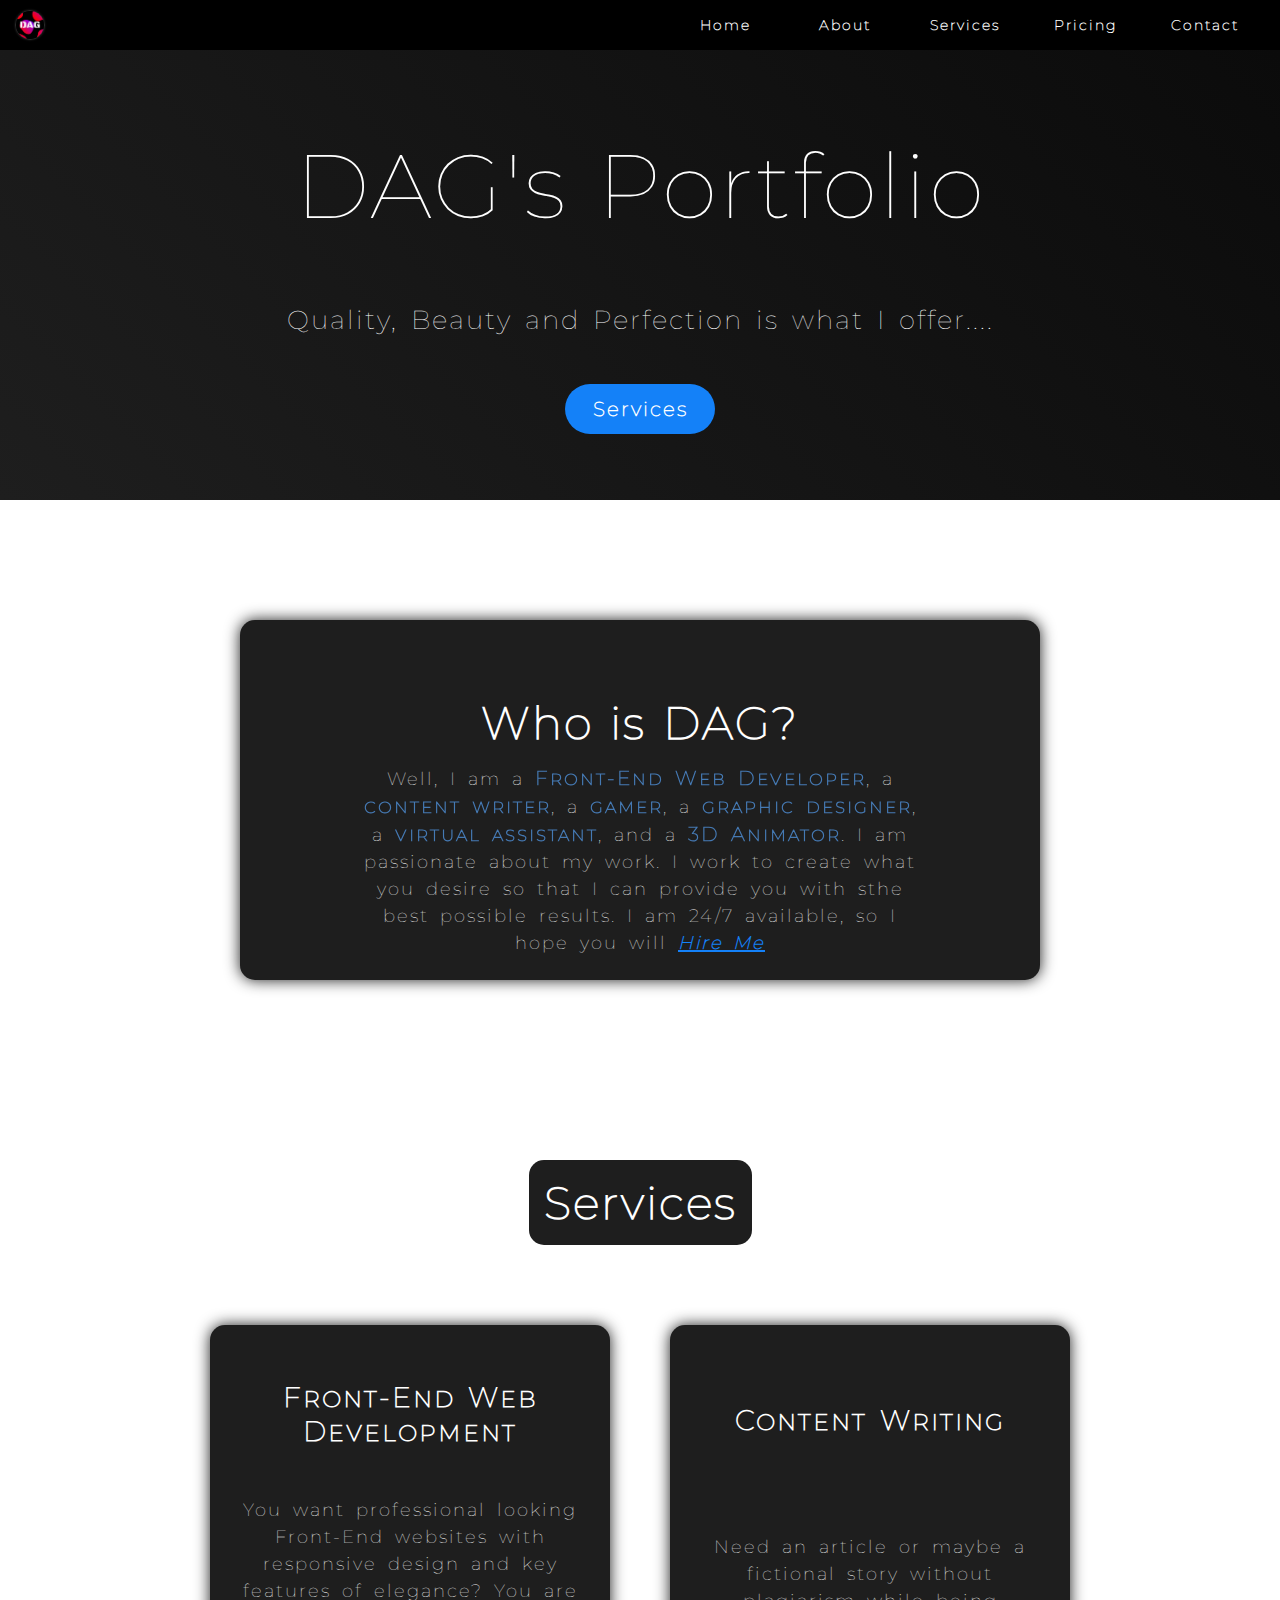
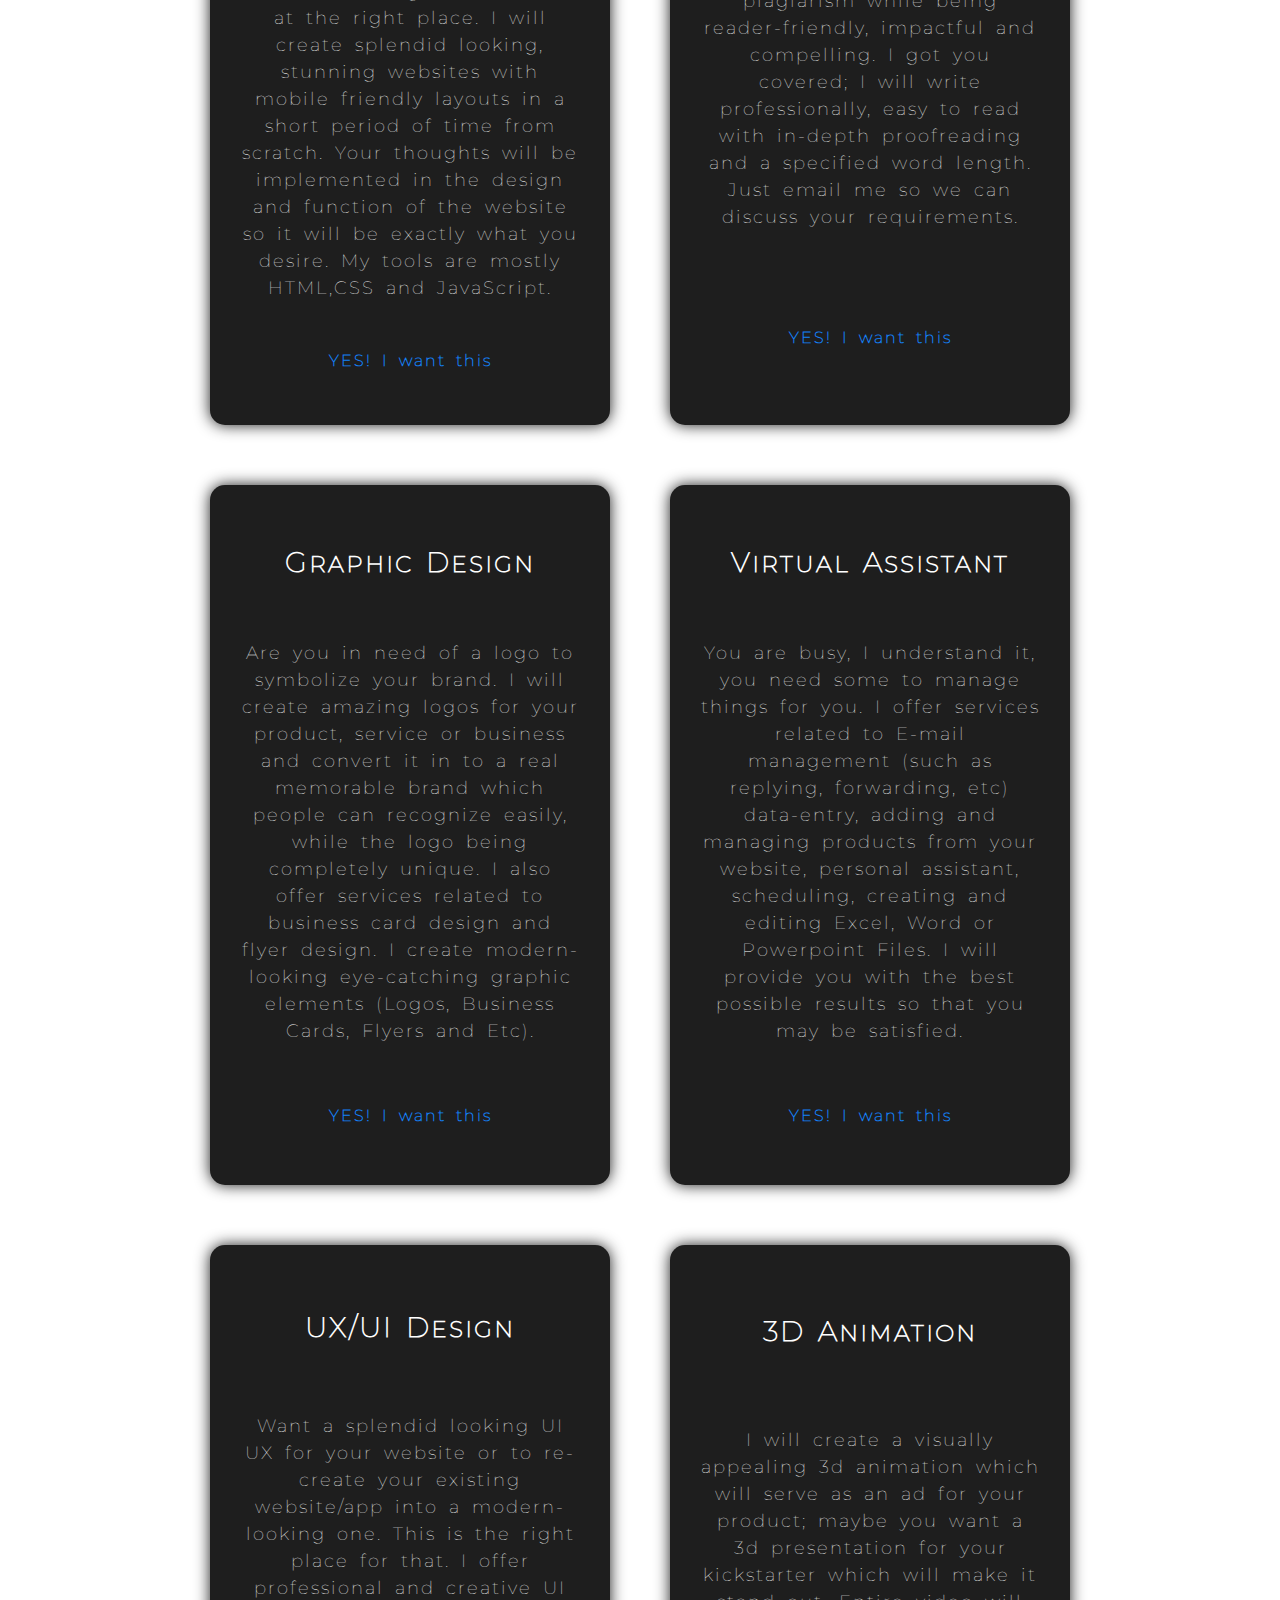
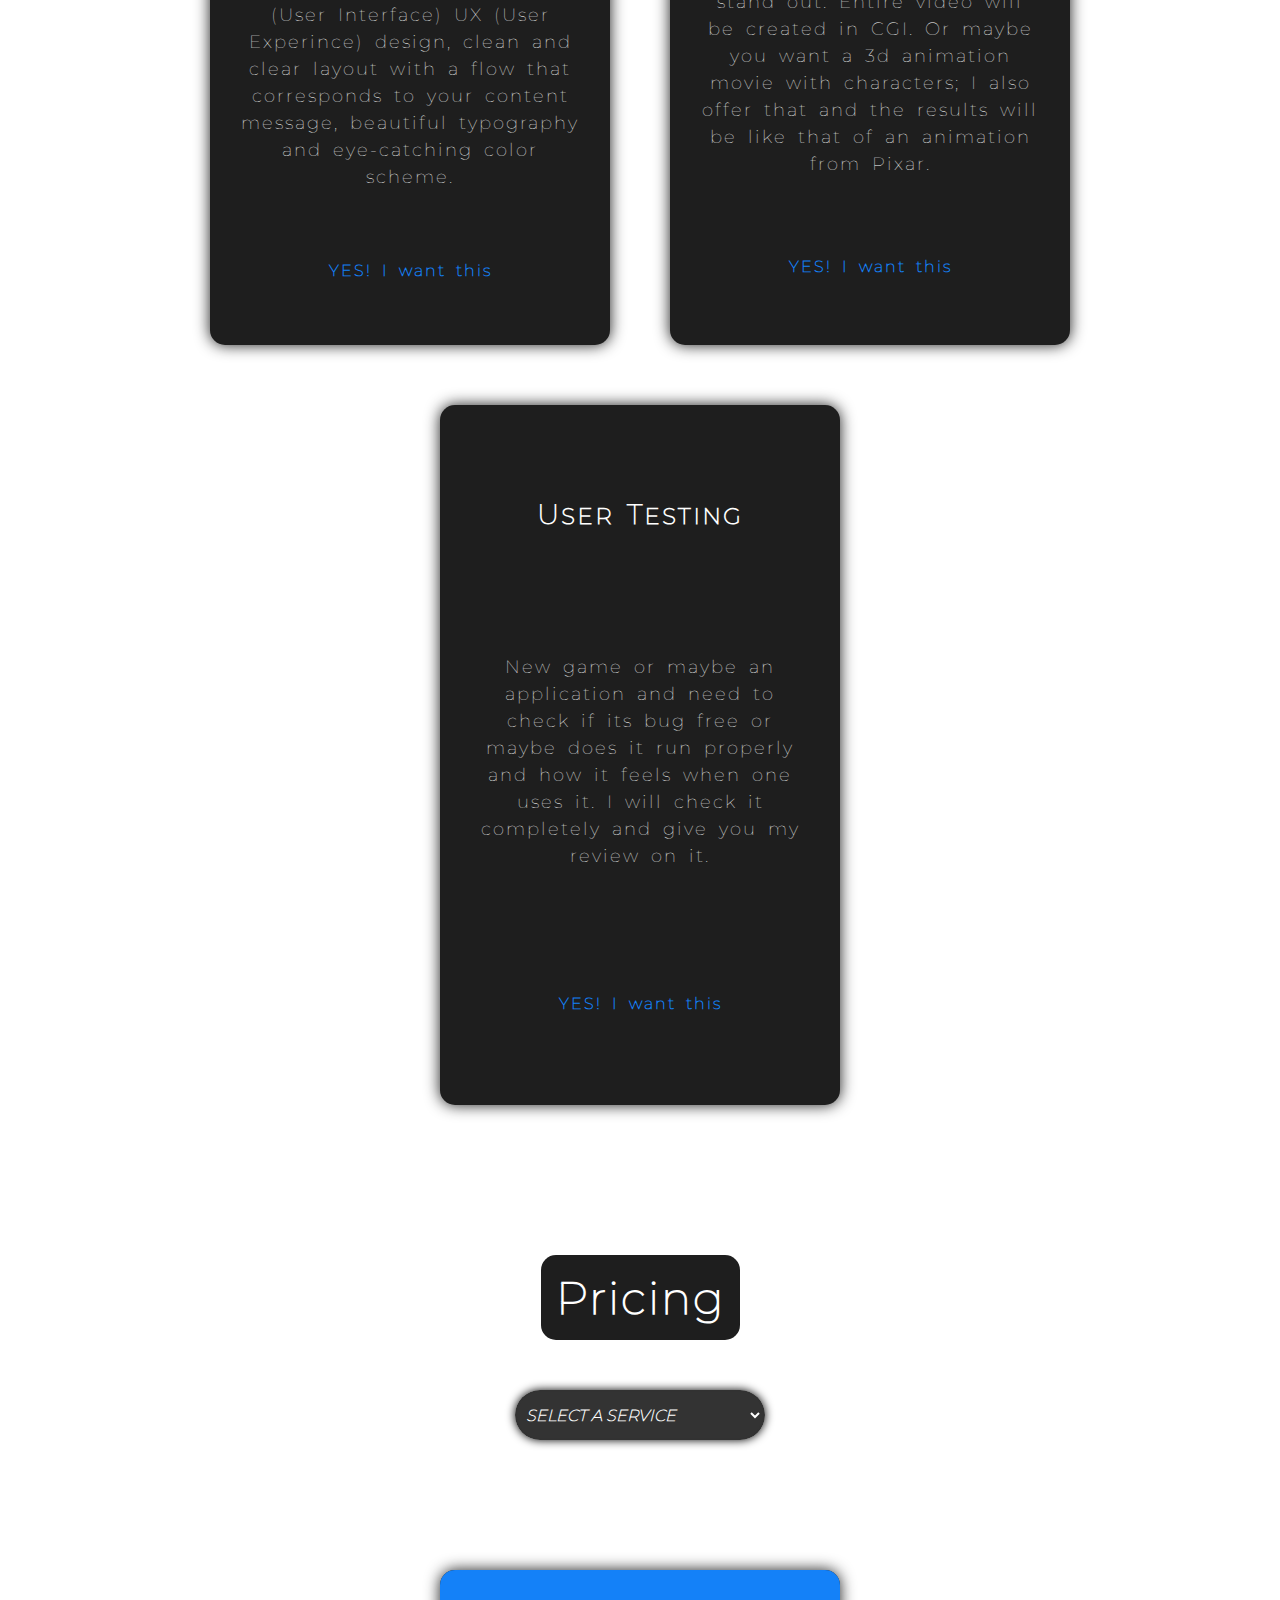
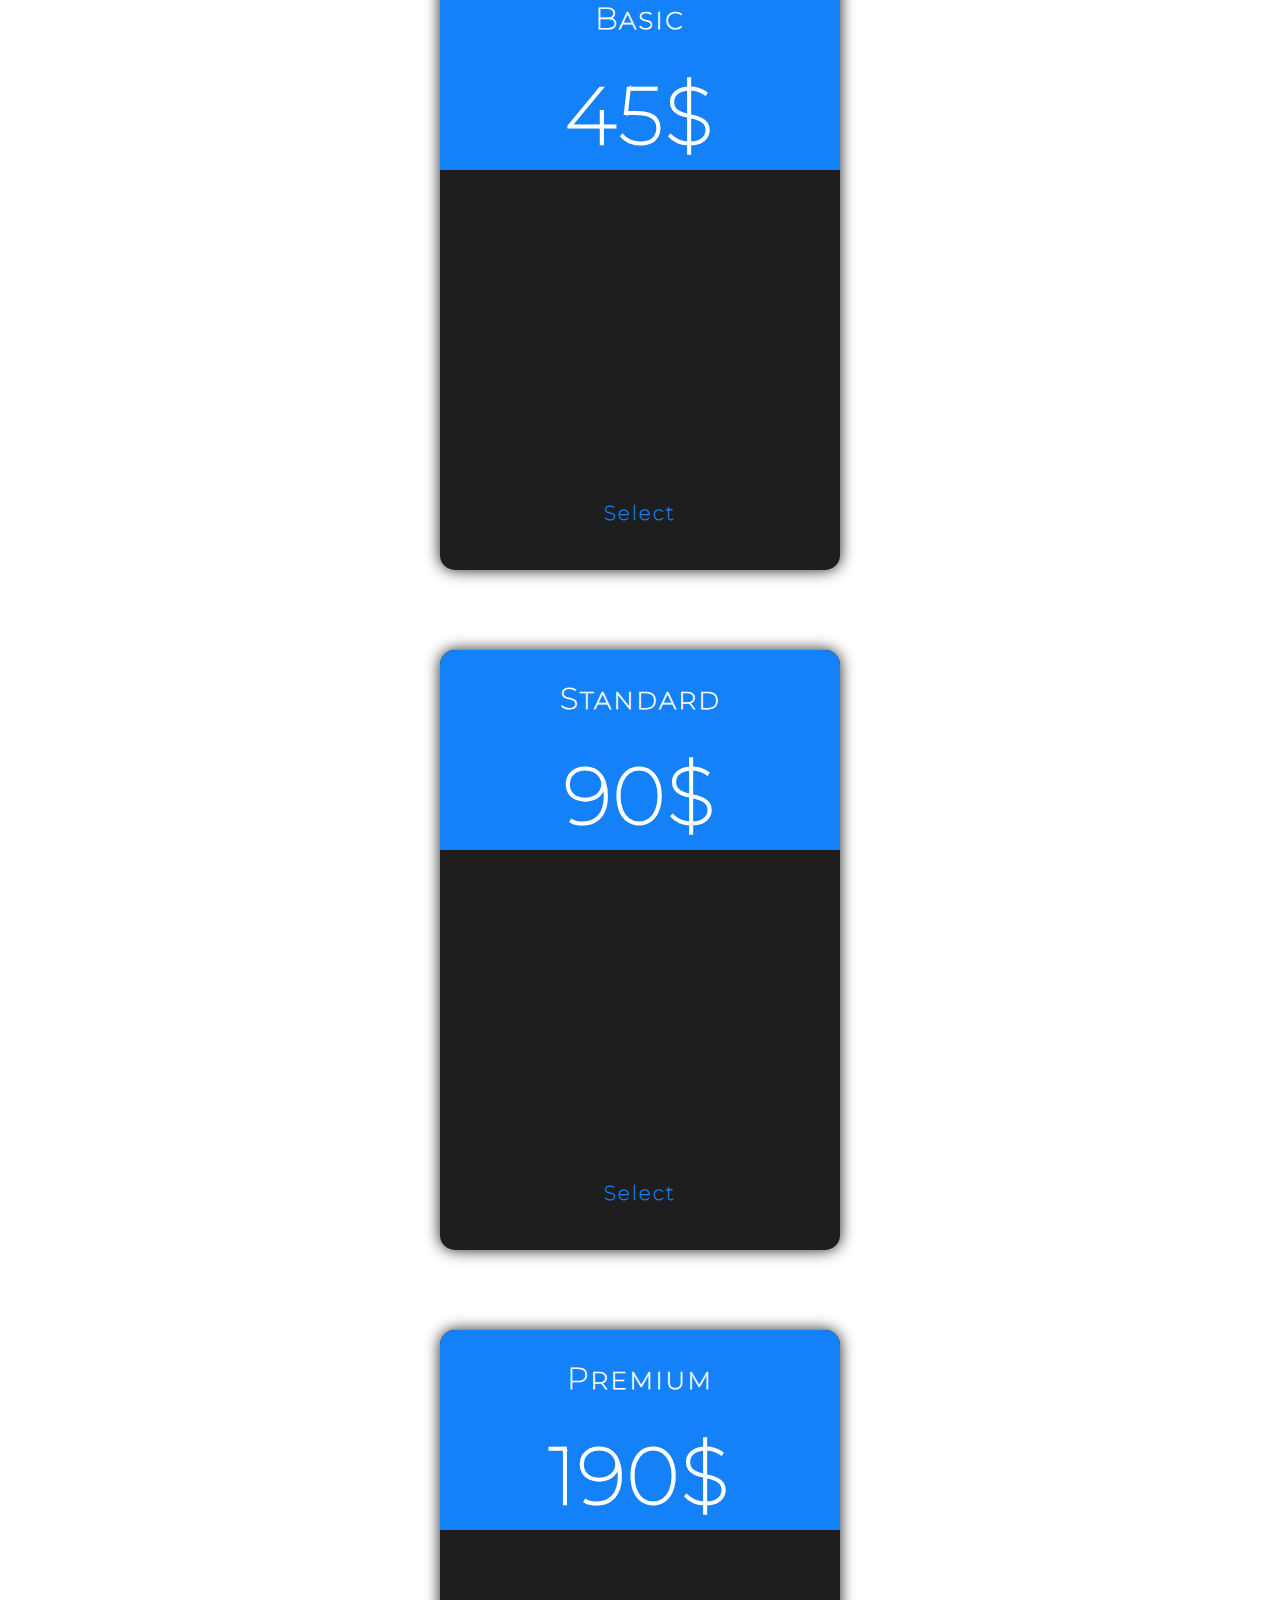
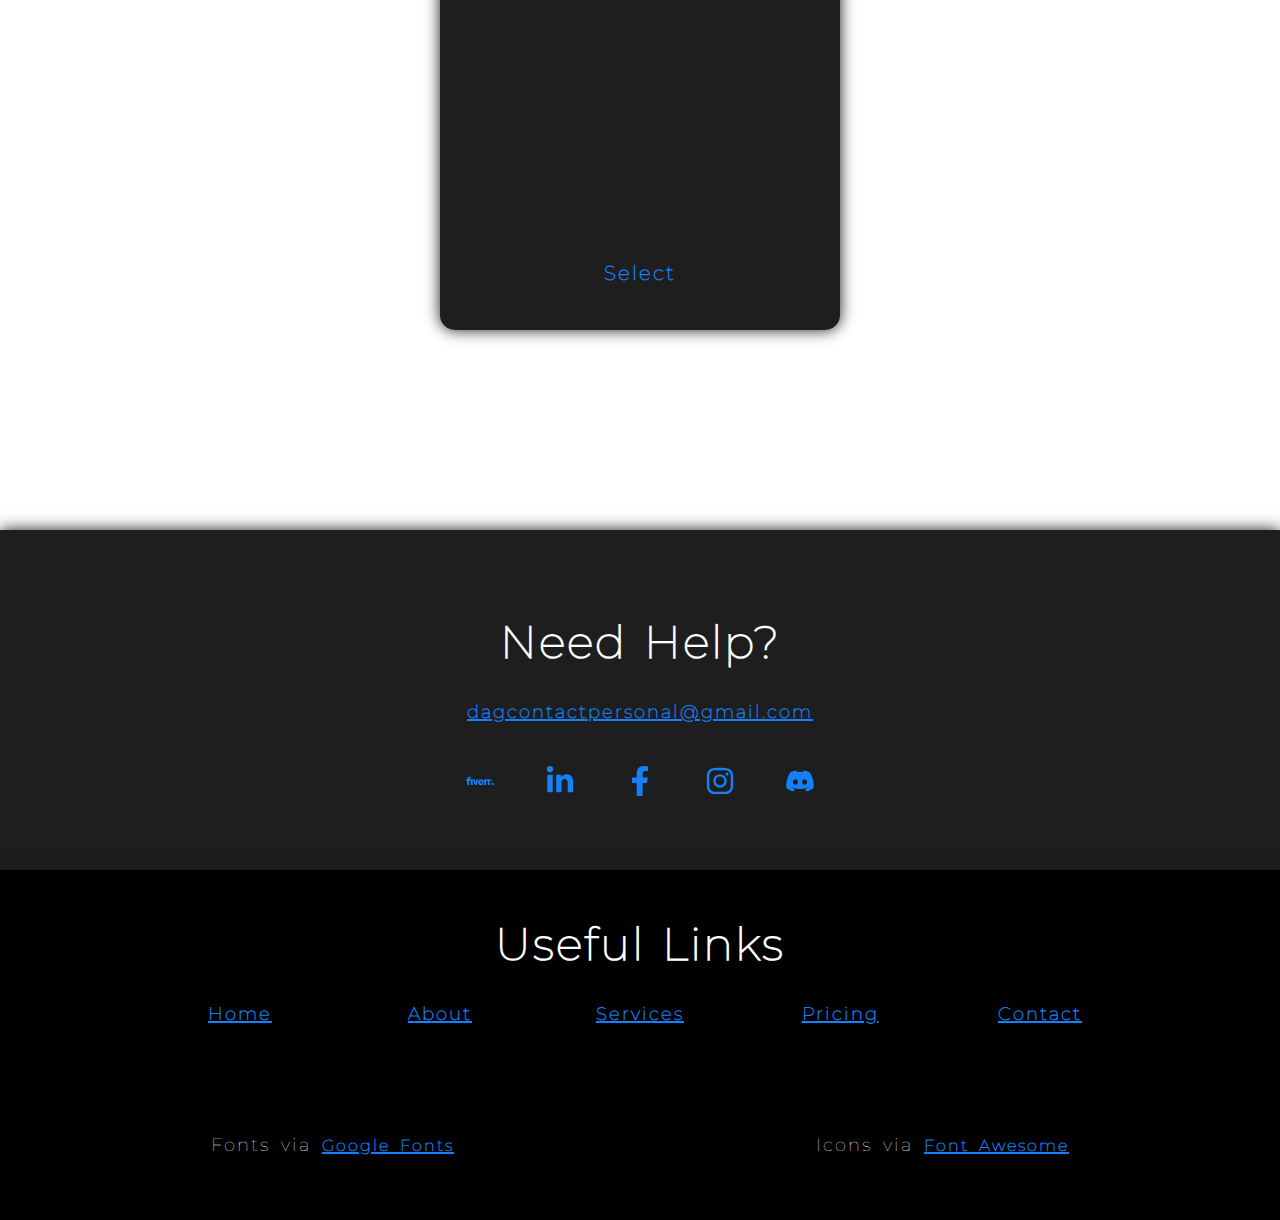
==== index.html @ 2ae43cbc "Add files via upload" ====
<!DOCTYPE html>
<html>

<head>
    <meta charset='utf-8'>
    <meta http-equiv='X-UA-Compatible' content='IE=edge'>
    <title>DAG's Portfolio</title>
    <meta name="description" content="Hello there! I am DAG, I am passionate about my work. I work to
    create what you desire so that I can provide you with the best possible results. I am 24/7
    available">
    <meta name="og: title" property="og: title" content="Hello there! I am DAG, I am passionate about my work. I work to
    create what you desire so that I can provide you with the best possible results. I am 24/7
    available">
    <meta name="robot" content="index,follow">
    <meta name='viewport' content='width=device-width, initial-scale=1'>
    <link rel="stylesheet" type="text/css" media="screen and (min-width:900px)" href="styling/style.css">
    <link rel="stylesheet" type="text/css" media="screen and (max-width:900px)" href="styling/small-screens.css">
    <script src='scripts/app.js' defer></script>
</head>

<body>
    <div id="alert-container">
        <div id="alert">
            <h2>
                SERVICE NOT AVAILABLE
            </h2>
            <h3>
                Please <a href="#contact" class="alerlk">Contact</a> for More Information
            </h3>
            <button type="button" class="back" onclick="returnToDefault()">Back</button>
        </div>
        <div id="alert2">
            <h2>
                PRICING IS CURRENTLY NOT AVAILABLE VIA WEBSITE
            </h2>
            <h3>
                Please <a href="#contact" class="alerlk">Contact</a> for Pricing
            </h3>
            <button type="button" class="back" onclick="returnToDefault()">Back</button>
        </div>
    </div>
    <div class="container">
        <!--NAV-BAR-->
        <div class="navbar">
            <img src="./media/logo.jpg" class="logo">
            <input type="checkbox" id="nav-check">
            <label for="nav-check" class="nav-toggle">
                <span class="line l-one"></span>
                <span class="line l-two"></span>
                <span class="line l-three"></span>
            </label>

            <ul class="drop-down-menu">
                <li><a href="index.html">Home</a></li>
                <li><a href="#about">About</a></li>
                <li><a href="#services">Services</a></li>
                <li><a href="#pricing">Pricing</a></li>
                <li><a href="#contact">Contact</a></li>
            </ul>
        </div>
        <!--INTRODUCTION-->
        <div class="intro">
            <h1>DAG's Portfolio</h1>
            <h2>Quality, Beauty and Perfection is what I offer....</h2>
            <a href="#services" class="services-btn">Services</a>
        </div>
        <!--ABOUT-->
        <div class="about-container" id="about">
            <div class="about">
                <h3>Who is DAG?</h3>
                <p>Well, I am a <span>Front-End Web Developer</span>, a <span>content writer</span>, a
                    <span>gamer</span>, a <span>graphic designer</span>, a <span>virtual
                        assistant</span>, and a <span>3D Animator</span>. I am passionate about my work. I work to
                    create what you desire so that I can provide you with sthe best possible results. I am 24/7
                    available, so I hope you will <a href="#contact">Hire Me</a>
                </p>
            </div>
        </div>
        <!--SERVICES-->
        <div class="services-container" id="services">
            <h3>Services</h3>
            <div class="services">
                <div class="sers ser1">
                    <h4>Front-End Web Development</h4>
                    <p>You want professional looking Front-End websites with responsive design and key features of
                        elegance? You are at the right place. I will create splendid looking, stunning websites with
                        mobile friendly layouts in a short period of time from scratch. Your thoughts will be
                        implemented in the design and function of the website so it will be exactly what you desire. My
                        tools are mostly HTML,CSS and JavaScript.
                    </p>
                    <a href="#contact">YES! I want this</a>
                </div>

                <div class="sers ser2">
                    <h4>Content Writing</h4>
                    <p>Need an article or maybe a fictional story without plagiarism while being reader-friendly,
                        impactful and compelling. I got you covered; I will write professionally, easy to read with
                        in-depth proofreading and a specified word length. Just email me so we can discuss your
                        requirements.
                    </p>
                    <a href="#!" onclick="unavailableDisplay()">YES! I want this</a>
                </div>

                <div class="sers ser3">
                    <h4>Graphic Design</h4>
                    <p>Are you in need of a logo to symbolize your brand. I will create amazing logos for your product,
                        service or business and convert it in to a real memorable brand which people can recognize
                        easily, while the logo being completely unique. I also offer services related to business card
                        design and flyer design. I create modern-looking eye-catching graphic elements (Logos, Business
                        Cards, Flyers and Etc).
                    </p>
                    <a href="#!" onclick="unavailableDisplay()">YES! I want this</a>
                </div>

                <div class="sers ser4">
                    <h4>Virtual Assistant</h4>
                    <p>You are busy, I understand it, you need some to manage things for you. I offer services related
                        to E-mail management (such as replying, forwarding, etc) data-entry, adding and managing
                        products from your
                        website, personal assistant, scheduling, creating and editing Excel, Word or Powerpoint Files. I
                        will provide you with the best possible results so that you may be satisfied.
                    </p>
                    <a href="#!" onclick="unavailableDisplay()">YES! I want this</a>
                </div>

                <div class="sers ser5">
                    <h4>UX/UI Design</h4>
                    <p>Want a splendid looking UI UX for your website or to re-create your existing website/app into a
                        modern-looking one. This is the right place for that. I offer professional and creative UI (User
                        Interface) UX (User Experince) design, clean and clear layout with a flow that corresponds to
                        your content message, beautiful typography and eye-catching color scheme.
                    </p>
                    <a href="#!" onclick="unavailableDisplay()">YES! I want this</a>
                </div>

                <div class="sers ser6">
                    <h4>3D Animation</h4>
                    <p>I will create a visually appealing 3d animation which will serve as an ad for your product; maybe
                        you want a 3d presentation for your kickstarter which will make it stand out. Entire video will
                        be created in CGI. Or maybe you want a 3d animation movie
                        with
                        characters; I also offer that and the results will be like that of an animation from Pixar.
                    </p>
                    <a href="#!" onclick="unavailableDisplay()">YES! I want this</a>
                </div>

                <div class="sers ser7">
                    <h4>User Testing</h4>
                    <p>New game or maybe an application and need to check if its bug free or maybe does it run properly
                        and how it feels when one uses it. I will check it completely and give you my review on it.</p>
                    <a href="#!" onclick="unavailableDisplay()">YES! I want this</a>
                </div>
            </div>
        </div>
        <!--PRICING-->
        <div class="pricing-container" id="pricing">
            <h3>Pricing</h3>
            <div class="service-selector-container">
                <select class="selector" id="selector" onchange="selectService()">
                    <option value="">SELECT A SERVICE</option>
                    <option value="1" class="options">Front-End Web Development</option>
                    <option value="2" class="options">Content Writing</option>
                    <option value="3" class="options">Graphic Design</option>
                    <option value="4" class="options">Virtual Assistant</option>
                    <option value="5" class="options">UX/UI Design</option>
                    <option value="6" class="options">3D Animation</option>
                    <option value="7" class="options">User Testing</option>
                </select>
            </div>
            <div class="pricing">
                <div class="basic packages">
                    <div class="price-b prices">
                        <h4>Basic</h4>
                        <h5>45$</h5>
                    </div>
                    <ul id="basic"></ul>
                    <a href="#contact">Select</a>
                </div>
                <div class="standard packages">
                    <div class="price-s prices">
                        <h4>Standard</h4>
                        <h5>90$</h5>
                    </div>
                    <ul id="standard"></ul>
                    <a href="#contact">Select</a>
                </div>
                <div class="premium packages">
                    <div class="price-p prices">
                        <h4>Premium</h4>
                        <h5>190$</h5>
                    </div>
                    <ul id="premium"></ul>
                    <a href="#contact">Select</a>
                </div>
            </div>
        </div>
        <!--CONTACT-->
        <div class="contact-container" id="contact">
            <div class="contact">
                <h3>Need Help?</h3>
                <div class="email">
                    <a href="mailto:dagcontactpersonal@gmail.com" target="_blank">dagcontactpersonal@gmail.com</a>
                </div>
                <ul>
                    <!--Fiverr-->
                    <li><a href=" https://www.fiverr.com/devanigam" target="_blank"><svg version="1.1" id="layer"
                                xmlns="http://www.w3.org/2000/svg" xmlns:xlink="http://www.w3.org/1999/xlink" x="0px"
                                y="0px" viewBox="0 0 652 652" style="enable-background:new 0 0 652 652;"
                                xml:space="preserve">
                                <path class="st0" d="M576.6,322.8h-20.9c-13.5,0-20.9,10.1-20.9,27.6v62.7h-40.4v-90.3h-16.9c-13.5,0-20.9,10.1-20.9,27.6v62.7
                       h-40.4v-124h40.4V308c6.7-14.8,15.5-18.9,29-18.9h49.2V308c6.7-14.8,15.5-18.9,29-18.9h13.5L576.6,322.8z M406.7,360.6h-83.6
                       c2,14.2,10.8,21.6,24.9,21.6c10.8,0,18.2-4.7,20.9-12.1l35.7,10.1c-8.8,21.6-30.3,34.4-56.6,34.4c-43.8,0-64-34.4-64-64
                       c0-29,17.5-63.4,61.3-63.4c46.5,0,62,35.1,62,61.3C407.4,354.5,407.4,357.9,406.7,360.6z M368.3,337c-0.7-10.8-8.8-20.2-22.2-20.2
                       c-12.8,0-20.2,5.4-22.9,20.2H368.3z M213.9,413.1H249l44.5-123.4H253l-21.6,72.1l-21.6-72.8h-40.4L213.9,413.1z M49.4,413.1h39.8
                       v-90.3h38.4v90.3h39.8v-124H89.2v-7.4c0-8.1,6.1-13.5,14.8-13.5h23.6v-33.7H98c-29,0-48.5,18.2-48.5,44.5v10.1H26.5v33.7h22.9
                       L49.4,413.1z" />
                                <path class="st1" d="M601.6,416.5c13.5,0,24.9-11.5,24.9-24.9c0-13.5-11.5-24.9-24.9-24.9s-24.9,11.5-24.9,24.9
                       C576.6,405.1,588.1,416.5,601.6,416.5z" />
                            </svg></a></li>
                    <!--LinkedIn-->
                    <li><a href="https://www.linkedin.com/in/mr-dag-9b854623b" target="_blank"><svg
                                xmlns="http://www.w3.org/2000/svg" viewBox="0 0 448 512">
                                <path
                                    d="M100.28 448H7.4V148.9h92.88zM53.79 108.1C24.09 108.1 0 83.5 0 53.8a53.79 53.79 0 0 1 107.58 0c0 29.7-24.1 54.3-53.79 54.3zM447.9 448h-92.68V302.4c0-34.7-.7-79.2-48.29-79.2-48.29 0-55.69 37.7-55.69 76.7V448h-92.78V148.9h89.08v40.8h1.3c12.4-23.5 42.69-48.3 87.88-48.3 94 0 111.28 61.9 111.28 142.3V448z" />
                            </svg></a></li>
                    <!--Twitter-->
                    <!--<li><a href="#!" target="_blank"><svg xmlns="http://www.w3.org/2000/svg" viewBox="0 0 512 512">
                                <path
                                    d="M459.37 151.716c.325 4.548.325 9.097.325 13.645 0 138.72-105.583 298.558-298.558 298.558-59.452 0-114.68-17.219-161.137-47.106 8.447.974 16.568 1.299 25.34 1.299 49.055 0 94.213-16.568 130.274-44.832-46.132-.975-84.792-31.188-98.112-72.772 6.498.974 12.995 1.624 19.818 1.624 9.421 0 18.843-1.3 27.614-3.573-48.081-9.747-84.143-51.98-84.143-102.985v-1.299c13.969 7.797 30.214 12.67 47.431 13.319-28.264-18.843-46.781-51.005-46.781-87.391 0-19.492 5.197-37.36 14.294-52.954 51.655 63.675 129.3 105.258 216.365 109.807-1.624-7.797-2.599-15.918-2.599-24.04 0-57.828 46.782-104.934 104.934-104.934 30.213 0 57.502 12.67 76.67 33.137 23.715-4.548 46.456-13.32 66.599-25.34-7.798 24.366-24.366 44.833-46.132 57.827 21.117-2.273 41.584-8.122 60.426-16.243-14.292 20.791-32.161 39.308-52.628 54.253z" />
                            </svg></a></li>-->
                    <!--Github-->
                    <!--<li><a href="#!" target="_blank"><svg xmlns="http://www.w3.org/2000/svg" viewBox="0 0 496 512">
                                <path
                                    d="M165.9 397.4c0 2-2.3 3.6-5.2 3.6-3.3.3-5.6-1.3-5.6-3.6 0-2 2.3-3.6 5.2-3.6 3-.3 5.6 1.3 5.6 3.6zm-31.1-4.5c-.7 2 1.3 4.3 4.3 4.9 2.6 1 5.6 0 6.2-2s-1.3-4.3-4.3-5.2c-2.6-.7-5.5.3-6.2 2.3zm44.2-1.7c-2.9.7-4.9 2.6-4.6 4.9.3 2 2.9 3.3 5.9 2.6 2.9-.7 4.9-2.6 4.6-4.6-.3-1.9-3-3.2-5.9-2.9zM244.8 8C106.1 8 0 113.3 0 252c0 110.9 69.8 205.8 169.5 239.2 12.8 2.3 17.3-5.6 17.3-12.1 0-6.2-.3-40.4-.3-61.4 0 0-70 15-84.7-29.8 0 0-11.4-29.1-27.8-36.6 0 0-22.9-15.7 1.6-15.4 0 0 24.9 2 38.6 25.8 21.9 38.6 58.6 27.5 72.9 20.9 2.3-16 8.8-27.1 16-33.7-55.9-6.2-112.3-14.3-112.3-110.5 0-27.5 7.6-41.3 23.6-58.9-2.6-6.5-11.1-33.3 2.6-67.9 20.9-6.5 69 27 69 27 20-5.6 41.5-8.5 62.8-8.5s42.8 2.9 62.8 8.5c0 0 48.1-33.6 69-27 13.7 34.7 5.2 61.4 2.6 67.9 16 17.7 25.8 31.5 25.8 58.9 0 96.5-58.9 104.2-114.8 110.5 9.2 7.9 17 22.9 17 46.4 0 33.7-.3 75.4-.3 83.6 0 6.5 4.6 14.4 17.3 12.1C428.2 457.8 496 362.9 496 252 496 113.3 383.5 8 244.8 8zM97.2 352.9c-1.3 1-1 3.3.7 5.2 1.6 1.6 3.9 2.3 5.2 1 1.3-1 1-3.3-.7-5.2-1.6-1.6-3.9-2.3-5.2-1zm-10.8-8.1c-.7 1.3.3 2.9 2.3 3.9 1.6 1 3.6.7 4.3-.7.7-1.3-.3-2.9-2.3-3.9-2-.6-3.6-.3-4.3.7zm32.4 35.6c-1.6 1.3-1 4.3 1.3 6.2 2.3 2.3 5.2 2.6 6.5 1 1.3-1.3.7-4.3-1.3-6.2-2.2-2.3-5.2-2.6-6.5-1zm-11.4-14.7c-1.6 1-1.6 3.6 0 5.9 1.6 2.3 4.3 3.3 5.6 2.3 1.6-1.3 1.6-3.9 0-6.2-1.4-2.3-4-3.3-5.6-2z" />
                            </svg></a></li>-->
                    <!--Facebook-->
                    <li><a href="https://web.facebook.com/profile.php?id=100081182417517" target="_blank"><svg
                                xmlns="http://www.w3.org/2000/svg" viewBox="0 0 320 512">
                                <path
                                    d="M279.14 288l14.22-92.66h-88.91v-60.13c0-25.35 12.42-50.06 52.24-50.06h40.42V6.26S260.43 0 225.36 0c-73.22 0-121.08 44.38-121.08 124.72v70.62H22.89V288h81.39v224h100.17V288z" />
                            </svg></a></li>
                    <!--Instagram-->
                    <li><a href="https://instagram.com/mrdagofficial" target="_blank"><svg
                                xmlns="http://www.w3.org/2000/svg" viewBox="0 0 448 512">
                                <path
                                    d="M224.1 141c-63.6 0-114.9 51.3-114.9 114.9s51.3 114.9 114.9 114.9S339 319.5 339 255.9 287.7 141 224.1 141zm0 189.6c-41.1 0-74.7-33.5-74.7-74.7s33.5-74.7 74.7-74.7 74.7 33.5 74.7 74.7-33.6 74.7-74.7 74.7zm146.4-194.3c0 14.9-12 26.8-26.8 26.8-14.9 0-26.8-12-26.8-26.8s12-26.8 26.8-26.8 26.8 12 26.8 26.8zm76.1 27.2c-1.7-35.9-9.9-67.7-36.2-93.9-26.2-26.2-58-34.4-93.9-36.2-37-2.1-147.9-2.1-184.9 0-35.8 1.7-67.6 9.9-93.9 36.1s-34.4 58-36.2 93.9c-2.1 37-2.1 147.9 0 184.9 1.7 35.9 9.9 67.7 36.2 93.9s58 34.4 93.9 36.2c37 2.1 147.9 2.1 184.9 0 35.9-1.7 67.7-9.9 93.9-36.2 26.2-26.2 34.4-58 36.2-93.9 2.1-37 2.1-147.8 0-184.8zM398.8 388c-7.8 19.6-22.9 34.7-42.6 42.6-29.5 11.7-99.5 9-132.1 9s-102.7 2.6-132.1-9c-19.6-7.8-34.7-22.9-42.6-42.6-11.7-29.5-9-99.5-9-132.1s-2.6-102.7 9-132.1c7.8-19.6 22.9-34.7 42.6-42.6 29.5-11.7 99.5-9 132.1-9s102.7-2.6 132.1 9c19.6 7.8 34.7 22.9 42.6 42.6 11.7 29.5 9 99.5 9 132.1s2.7 102.7-9 132.1z" />
                            </svg></a></li>
                    <!--Discord-->
                    <li><a href="https://discordapp.com/users/968350040907206687/" target="_blank"><svg
                                xmlns="http://www.w3.org/2000/svg" viewBox="0 0 640 512">
                                <path
                                    d="M524.531,69.836a1.5,1.5,0,0,0-.764-.7A485.065,485.065,0,0,0,404.081,32.03a1.816,1.816,0,0,0-1.923.91,337.461,337.461,0,0,0-14.9,30.6,447.848,447.848,0,0,0-134.426,0,309.541,309.541,0,0,0-15.135-30.6,1.89,1.89,0,0,0-1.924-.91A483.689,483.689,0,0,0,116.085,69.137a1.712,1.712,0,0,0-.788.676C39.068,183.651,18.186,294.69,28.43,404.354a2.016,2.016,0,0,0,.765,1.375A487.666,487.666,0,0,0,176.02,479.918a1.9,1.9,0,0,0,2.063-.676A348.2,348.2,0,0,0,208.12,430.4a1.86,1.86,0,0,0-1.019-2.588,321.173,321.173,0,0,1-45.868-21.853,1.885,1.885,0,0,1-.185-3.126c3.082-2.309,6.166-4.711,9.109-7.137a1.819,1.819,0,0,1,1.9-.256c96.229,43.917,200.41,43.917,295.5,0a1.812,1.812,0,0,1,1.924.233c2.944,2.426,6.027,4.851,9.132,7.16a1.884,1.884,0,0,1-.162,3.126,301.407,301.407,0,0,1-45.89,21.83,1.875,1.875,0,0,0-1,2.611,391.055,391.055,0,0,0,30.014,48.815,1.864,1.864,0,0,0,2.063.7A486.048,486.048,0,0,0,610.7,405.729a1.882,1.882,0,0,0,.765-1.352C623.729,277.594,590.933,167.465,524.531,69.836ZM222.491,337.58c-28.972,0-52.844-26.587-52.844-59.239S193.056,219.1,222.491,219.1c29.665,0,53.306,26.82,52.843,59.239C275.334,310.993,251.924,337.58,222.491,337.58Zm195.38,0c-28.971,0-52.843-26.587-52.843-59.239S388.437,219.1,417.871,219.1c29.667,0,53.307,26.82,52.844,59.239C470.715,310.993,447.538,337.58,417.871,337.58Z" />
                            </svg></a></li>

                </ul>
            </div>
        </div>
        <!--Bottom Links-->
        <div class="bottom-container">
            <div class="bottom">
                <h3>Useful Links</h3>
                <ul>
                    <li><a href="index.html">Home</a></li>
                    <li><a href="#about">About</a></li>
                    <li><a href="#services">Services</a></li>
                    <li><a href="#pricing">Pricing</a></li>
                    <li><a href="#contact">Contact</a></li>
                </ul>
            </div>
            <div class="last">
                <p>Fonts via <a href="https://fonts.google.com/" target="_blank">Google Fonts</a></p>
                <p>Icons via <a href="https://fontawesome.com/" target="_blank">Font Awesome</a></p>
            </div>
        </div>

    </div>
</body>

</html>
---- styling/style.css ----
* {
    margin: 0;
    padding: 0;
    box-sizing: border-box;
    scroll-behavior: smooth;
    font-family: var(--font-1);
}

@font-face {
    font-family: "fontOne";
    src: url("fonts/Montserrat-VariableFont_wght.ttf");
    font-weight: 100;
}

:root {
    --clr-1: #ffffff;
    --clr-2: #1e1e1e;
    --clr-3: #1481f8;
    --clr-4: #2e5178;
    --font-1: "fontOne";
}

body {
    width: 100%;
    min-height: 100vh;
    background: #ffffff;
    position: relative;
    overflow-x: hidden;
}

#alert-container {
    position: absolute;
    top: 0;
    left: 0;
    width: 100%;
    min-height: 100vh;
    height: 100%;
    background: rgba(50, 50, 50, .5);
    backdrop-filter: blur(8px);
    z-index: 1000;
    display: none;
    justify-content: center;
    align-items: cenetr;
    text-align: center;
}

#alert {
    padding: 30px;
    position: sticky;
    top: 50px;
    left: 0px;
    width: 800px;
    height: 600px;
    background-color: #e80011;
    box-shadow: 0 0 15px #e80011;
    border: none;
    border-radius: 30px;
    display: none;
    flex-direction: column;
    justify-content: space-around;
    align-items: center;
    text-align: center;
}

#alert h2,
h3,
.alerlk {
    color: var(--clr-1);
    font-size: 60px;
    font-family: var(--font-1);
    font-weight: 900;
    letter-spacing: 2px;
    word-spacing: 4px;
    padding: 15px;
    text-decoration: none;
}

#alert2 h2,
h3,
.alerlk {
    color: var(--clr-1);
    font-size: 60px;
    font-family: var(--font-1);
    font-weight: 900;
    letter-spacing: 2px;
    word-spacing: 4px;
    padding: 15px;
    text-decoration: none;
}

#alert h3,
#alert2 h3 {
    font-size: 30px;
    font-weight: 800;
}

.alerlk {
    color: var(--clr-3);
    font-size: 30px;
    font-weight: 800;
    text-decoration: underline 2px solid var(--clr-3);
}

.back {
    width: 150px;
    height: 60px;
    background: #2e5178;
    border: none;
    border-radius: 30px;
    color: var(--clr-1);
    font-size: 24px;
    font-family: var(--font-1);
    font-weight: 900;
    letter-spacing: 2px;
    word-spacing: 4px;
    padding: 15px;
    text-decoration: none;
}

.back:focus {
    filter: brightness(.8);
    box-shadow: 0 0 5px var(--clr-4);
}

#alert2 {
    padding: 30px;
    position: sticky;
    top: 50px;
    left: 0px;
    width: 800px;
    height: 600px;
    background-color: #10f433;
    box-shadow: 0 0 15px #10f433;
    border: none;
    border-radius: 15px;
    display: none;
    flex-direction: column;
    justify-content: space-around;
    align-items: center;
    text-align: center;
}

h1,
h2,
h3,
h4,
h5 {
    color: var(--clr-1);
    font-size: 45px;
    font-family: var(--font-1);
    font-weight: 900;
    letter-spacing: 2px;
    word-spacing: 4px;
    padding: 15px;
}

p {
    color: var(--clr-1);
    font-size: 18px;
    font-family: var(--font-1);
    font-weight: 500;
    letter-spacing: 2px;
    word-spacing: 4px;
    line-height: 150%;
}

a {
    color: var(--clr-3);
    font-size: 18px;
    font-family: var(--font-1);
    font-style: oblique;
    font-weight: 900;
    letter-spacing: 2px;
    word-spacing: 4px;
    text-decoration: underline 2px solid var(--clr-3);
}

a:hover {
    text-shadow: 0 0 4px var(--clr-3);
}

.navbar {
    position: sticky;
    top: 0;
    left: 0;
    padding: 15px;
    width: 100%;
    height: 50px;
    background: #000000;
    display: flex;
    flex-direction: row;
    justify-content: space-between;
    align-items: center;
    text-align: center;
    z-index: 999;
}

.logo {
    width: 30px;
    height: 30px;
    border: 1px solid #2b2b2b;
    border-radius: 50%;
    box-shadow: 0 0 2px #2b2b2b, inset 0 0 2px #2b2b2b;
}

#nav-check {
    width: 30px;
    height: 30px;
    display: none;
}

.nav-toggle {
    display: none;
}

.drop-down-menu {
    width: auto;
    height: 50px;
    display: flex;
    flex-direction: row;
    justify-content: center;
    align-items: center;
    text-align: center;
}

.drop-down-menu li {
    width: 90px;
    height: 30px;
    margin: auto 15px;
    background: transparent;
    border-radius: 60px;
    display: flex;
    flex-direction: column;
    justify-content: center;
    align-items: center;
    text-align: center;
    list-style: none;
    transition: .1s ease-in-out;
}

.drop-down-menu li:hover {
    border: 2px solid var(--clr-3);
}

.drop-down-menu li a {
    color: var(--clr-1);
    font-size: 14px;
    font-family: var(--font-1);
    font-style: normal;
    text-decoration: none;
    letter-spacing: 2px;
    word-spacing: 4px;
}

.drop-down-menu li a:hover {
    text-shadow: 0 0 4px var(--clr-3);
}

.intro {
    padding: 50px;
    width: 100%;
    height: 450px;
    background: linear-gradient(45deg, #1e1e1e, #0b0b0b);
    display: flex;
    flex-direction: column;
    justify-content: space-around;
    align-items: center;
    text-align: center;
}

.intro h1,
h2 {
    color: var(--clr-1);
    font-family: var(--font-1);
    font-size: 90px;
    font-weight: 400;
}

.intro h2 {
    font-size: 26px;
    font-weight: 100;
}

.services-btn {
    width: 150px;
    height: 50px;
    background-color: var(--clr-3);
    border: none;
    border-radius: 30px;
    display: flex;
    flex-direction: column;
    justify-content: center;
    align-items: center;
    text-align: center;
    text-decoration: none;
    color: var(--clr-1);
    font-size: 20px;
    font-style: normal;
    font-weight: 700;
    letter-spacing: 2px;
}

.services-btn:hover {
    box-shadow: 0 0 15px var(--clr-4);
}

.about-container {
    padding: 60px 80px;
    width: 100%;
    height: 600px;
    background: transparent;
    display: flex;
    flex-direction: column;
    justify-content: space-around;
    align-items: center;
    text-align: center;
}

.about {
    padding: 60px 120px;
    width: 800px;
    height: 360px;
    background: var(--clr-2);
    border-radius: 15px;
    box-shadow: 0 0 15px var(--clr-2);
    display: flex;
    flex-direction: column;
    justify-content: space-around;
    align-items: center;
    text-align: center;
}

.about span {
    color: var(--clr-4);
    font-size: 20px;
    font-weight: 900;
    font-variant: small-caps;
    filter: brightness(1.5);
}

.services-container {
    padding: 60px;
    width: 100%;
    min-height: 2500px;
    display: flex;
    flex-direction: column;
    justify-content: center;
    align-items: center;
    text-align: center;
}

.services-container h3 {
    font-size: 45px;
    font-weight: 900;
    padding: 15px;
    background: var(--clr-2);
    border-radius: 15px;
}

.services {
    padding-top: 50px;
    width: 100%;
    min-height: 2000;
    display: flex;
    flex-direction: row;
    flex-wrap: wrap;
    justify-content: center;
    align-items: center;
    text-align: center;
}

.sers {
    margin: 30px;
    padding: 30px;
    width: 400px;
    height: 700px;
    background: var(--clr-2);
    border-radius: 15px;
    box-shadow: 0 0 15px var(--clr-2);
    display: flex;
    flex-direction: column;
    justify-content: space-around;
    align-items: center;
    text-align: center;
}

.sers:hover {
    transform: translateY(-50px);
    transition: .5s ease-in-out;
}

.sers h4 {
    font-size: 28px;
    font-variant: small-caps;
}

.sers p {
    margin: 15px auto;
    width: 340px;
    font-size: 18px;
}

.sers a {
    position: relative;
    padding: 15px 30px;
    border: none;
    border-radius: 30px;
    color: var(--clr-3);
    font-family: var(--font-1);
    font-size: 16px;
    font-style: normal;
    font-weight: 900;
    text-decoration: none;
    overflow: hidden;
    z-index: 1;
    transition: .5s ease-in-out;
    animation: serlinkani 1s infinite alternate;
}

@keyframes serlinkani {
    0% {
        text-shadow: 0 0 0 transparent;
    }

    100% {
        text-shadow: 0 0 5px var(--clr-3);
    }
}

.sers a:hover {
    color: var(--clr-1);
    text-decoration: none;
    transition: .5s ease-in-out;
}

.sers a::before {
    position: absolute;
    top: 0;
    left: 0;
    content: "";
    width: 100%;
    height: 100%;
    background: var(--clr-3);
    border-radius: 30px;
    transform: translateX(110%);
    transition: .5s ease-in-out;
    z-index: -1;
}

.sers a:hover::before {
    transform: translateX(0);
}

.pricing-container {
    padding: 60px;
    width: 100%;
    min-height: 1000px;
    display: flex;
    flex-direction: column;
    justify-content: center;
    align-items: center;
    text-align: center;
}

.pricing-container h3 {
    position: relative;
    font-size: 45px;
    font-weight: 900;
    padding: 15px;
    background: var(--clr-2);
    border-radius: 15px;
}

.service-selector-container {
    width: 500px;
    height: 150px;
    display: flex;
    justify-content: center;
    align-items: center;
    text-align: center;
}

.selector {
    text-indent: 5px;
    padding: auto 15px;
    width: 250px;
    min-height: 50px;
    background: rgba(0, 0, 0, .8);
    border: 2px solid rgba(50, 50, 50, .5);
    border-radius: 30px;
    box-shadow: 0 0 10px rgba(0, 0, 0, 1);
    color: var(--clr-1);
    font-family: var(--font-1);
    font-size: 16px;
    font-style: oblique;
    font-weight: bolder;
    animation: selbsani 1s infinite alternate;
}

@keyframes selbsani {
    0% {
        box-shadow: 0 0 0px rgba(0, 0, 0, .1);
    }

    100% {
        box-shadow: 0 0 10px rgba(0, 0, 0, 1);
    }
}

.options {
    color: var(--clr-1);
    font-family: var(--font-1);
    font-size: 16px;
    font-style: normal;
    font-weight: bolder;
    background: rgba(0, 0, 0, .5);
}

.pricings {
    padding-top: 50px;
    width: 100%;
    min-height: 1000;
    background: var(--clr-2);
    display: flex;
    flex-direction: row;
    flex-wrap: wrap;
    justify-content: center;
    align-items: center;
    text-align: center;
}

.packages {
    margin: 80px;
    padding-bottom: 30px;
    width: 400px;
    height: 600px;
    background: var(--clr-2);
    border-radius: 15px;
    box-shadow: 0 0 15px var(--clr-2);
    display: flex;
    flex-direction: column;
    justify-content: space-between;
    align-items: center;
    text-align: center;
    overflow: hidden;
    color: var(--clr-1);
    font-size: 26px;
    font-family: var(--font-1);
}

.packages:hover {
    transform: translateY(-50px);
    transition: .5s ease-in-out;
}

.prices {
    padding: 15px 30px;
    width: 100%;
    height: 200px;
    background: var(--clr-3);
}

.prices h4 {
    font-size: 30px;
    font-variant: small-caps;
}

.prices h5 {
    font-size: 80px;
}

.packages ul {
    padding: 15px;
}

.packages li {
    color: var(--clr-1);
    font-size: 18px;
    font-family: var(--font-1);
    font-weight: 500;
    letter-spacing: 1px;
    word-spacing: 2px;
    line-height: 200%;
    list-style: none;
}

.packages li:first-child::before,
.packages li:nth-child(2)::before,
.packages li:nth-child(6)::before,
.packages li:last-child::before,
#standard li:nth-child(3)::before,
#standard li:nth-child(5)::before,
#premium li::before {
    content: '\2713';
    color: #00ff45;
    font-size: 20px;
    padding: 5px;
}

#basic li:nth-child(3)::before,
#basic li:nth-child(4)::before,
#basic li:nth-child(5)::before,
#standard li:nth-child(4)::before {
    content: '\00d7';
    color: #ff0045;
    font-size: 30px;
    padding: 5px;
}

.packages a {
    position: relative;
    padding: 15px 30px;
    border: none;
    border-radius: 30px;
    color: var(--clr-3);
    font-family: var(--font-1);
    font-size: 20px;
    font-style: normal;
    font-weight: 900;
    text-decoration: none;
    overflow: hidden;
    z-index: 1;
    transition: .5s ease-in-out;
}

.packages a:hover {
    color: var(--clr-1);
    text-decoration: none;
    transition: .5s ease-in-out;
}

.packages a::before {
    position: absolute;
    top: 0;
    left: 0;
    content: "";
    width: 100%;
    height: 100%;
    background: var(--clr-3);
    border-radius: 30px;
    transform: translateX(110%);
    transition: .5s ease-in-out;
    z-index: -1;
}

.packages a:hover::before {
    transform: translateX(0);
}

.contact-container {
    padding-top: 60px;
    width: 100%;
    height: 400px;
}

.contact {
    padding: 60px 120px;
    width: 100%;
    height: 360px;
    background: var(--clr-2);
    border-radius: 0px;
    box-shadow: 0 0 15px var(--clr-2);
    display: flex;
    flex-direction: column;
    justify-content: space-around;
    align-items: center;
    text-align: center;
}

.email a {
    font-style: normal;
}

.contact ul {
    min-width: 300px;
    min-height: 50px;
    display: flex;
    flex-direction: row;
    flex-wrap: wrap;
    justify-content: center;
    align-items: center;
    text-align: center;
}

.contact li {
    width: 50px;
    height: 50px;
    border-radius: 50%;
    list-style: none;
    margin: 15px;
}

.contact li a {
    position: relative;
    width: 100%;
    height: 100%;
    border: none;
    border-radius: 50%;
    display: flex;
    justify-content: center;
    align-items: center;
    text-align: center;
    z-index: 1;
}

.contact li a:before {
    position: absolute;
    top: 0;
    left: 0;
    content: '';
    width: 100%;
    height: 100%;
    background: var(--clr-3);
    box-shadow: 0 0 10px var(--clr-3);
    border-radius: 50%;
    transform: scale(0, 0);
    transform-origin: center;
    transition: .5s ease-in-out;
    z-index: -1;
}

.contact li a:hover:before {
    transform: scale(1, 1);
}

.contact svg {
    fill: var(--clr-3);
    width: 30px;
    height: 30px;
    transition: .5s ease-in-out;
}

.contact li a:hover svg {
    fill: var(--clr-1);
}

.bottom-container {
    width: 100%;
    height: 200px;
}

.bottom {
    padding: 30px 60px;
    width: 100%;
    height: 200px;
    background: #000000;
    border-radius: 0px;
    box-shadow: 0 0 15px var(--clr-2);
    display: flex;
    flex-direction: column;
    justify-content: space-around;
    align-items: center;
    text-align: center;
}

.bottom ul {
    min-width: 300px;
    min-height: 50px;
    display: flex;
    flex-direction: row;
    flex-wrap: wrap;
    justify-content: center;
    align-items: center;
    text-align: center;
}

.bottom li {
    list-style: none;
    margin: auto 50px;
    width: 100px;
    height: 50px;
    border-radius: 30px;
}

.bottom li a {
    position: relative;
    width: 100%;
    height: 100%;
    font-style: normal;
    border: none;
    border-radius: 30px;
    display: flex;
    justify-content: center;
    align-items: center;
    text-align: center;
    overflow: hidden;
    z-index: 1;
}

.bottom a:hover {
    text-shadow: 0 0 5px var(--clr-3);
    transition: .5s ease-in-out;
}

.last {
    padding: 15px 30px;
    width: 100%;
    height: 150px;
    background: #000000;
    display: flex;
    flex-wrap: wrap;
    flex-direction: row;
    justify-content: space-around;
    align-items: center;
    text-align: center;
}

.last a {
    font-style: normal;
    font-size: 16px;
}

.last a:hover {
    text-shadow: 0 0 5px var(--clr-3);
    transition: .5s ease-in-out;
}
---- styling/small-screens.css ----
* {
    margin: 0;
    padding: 0;
    box-sizing: border-box;
    scroll-behavior: smooth;
    font-family: var(--font-1);
}

@font-face {
    font-family: "fontOne";
    src: url("fonts/Montserrat-VariableFont_wght.ttf");
    font-weight: 100;
}

:root {
    --clr-1: #ffffff;
    --clr-2: #1e1e1e;
    --clr-3: #1481f8;
    --clr-4: #2e5178;
    --font-1: "fontOne";
}

body {
    width: 100%;
    min-height: 100vh;
    background: #ffffff;
    position: relative;
    overflow-x: hidden;
}

#alert-container {
    position: absolute;
    top: 0;
    left: 0;
    width: 100%;
    min-height: 100vh;
    height: 100%;
    background: rgba(50, 50, 50, .5);
    backdrop-filter: blur(8px);
    z-index: 1000;
    display: none;
    justify-content: center;
    align-items: cenetr;
    text-align: center;
}

#alert {
    padding: 5px;
    position: sticky;
    top: 50px;
    left: 0px;
    width: 250px;
    height: 500px;
    background-color: #e80011;
    box-shadow: 0 0 15px #e80011;
    border: none;
    border-radius: 30px;
    display: none;
    flex-direction: column;
    justify-content: space-around;
    align-items: center;
    text-align: center;
}

#alert h2,
h3,
.alerlk {
    color: var(--clr-1);
    font-size: 30px;
    font-family: var(--font-1);
    font-weight: 900;
    letter-spacing: 2px;
    word-spacing: 4px;
    padding: 5px;
    text-decoration: none;
}

#alert2 h2,
h3,
.alerlk {
    color: var(--clr-1);
    font-size: 30px;
    font-family: var(--font-1);
    font-weight: 900;
    letter-spacing: 2px;
    word-spacing: 4px;
    padding: 5px;
    text-decoration: none;
}

#alert h3,
#alert2 h3 {
    font-size: 20px;
    font-weight: 800;
}

.alerlk {
    color: var(--clr-3);
    font-size: 20px;
    font-weight: 800;
    text-decoration: underline 2px solid var(--clr-3);
}

.back {
    width: 100px;
    height: 40px;
    background: #2e5178;
    border: none;
    border-radius: 30px;
    color: var(--clr-1);
    font-size: 24px;
    font-family: var(--font-1);
    font-weight: 900;
    letter-spacing: 2px;
    word-spacing: 4px;
    padding: 5px;
    text-decoration: none;
}

.back:focus {
    filter: brightness(.8);
    box-shadow: 0 0 5px var(--clr-4);
}


#alert2 {
    padding: 5px;
    position: sticky;
    top: 50px;
    left: 0px;
    width: 250px;
    height: 500px;
    background-color: #10f433;
    box-shadow: 0 0 15px #10f433;
    border: none;
    border-radius: 15px;
    display: none;
    flex-direction: column;
    justify-content: space-around;
    align-items: center;
    text-align: center;
}

h1,
h2,
h3,
h4,
h5 {
    color: var(--clr-1);
    font-size: 45px;
    font-family: var(--font-1);
    font-weight: 900;
    letter-spacing: 2px;
    word-spacing: 4px;
    padding: 15px;
}

p {
    color: var(--clr-1);
    font-size: 18px;
    font-family: var(--font-1);
    font-weight: 500;
    letter-spacing: 2px;
    word-spacing: 4px;
    line-height: 150%;
}

a {
    color: var(--clr-3);
    font-size: 18px;
    font-family: var(--font-1);
    font-style: oblique;
    font-weight: 900;
    letter-spacing: 2px;
    word-spacing: 4px;
    text-decoration: underline 2px solid var(--clr-3);
}

a:hover {
    text-shadow: 0 0 4px var(--clr-3);
}

.navbar {
    position: sticky;
    top: 0;
    left: 0;
    padding: 15px;
    width: 100%;
    height: 50px;
    background: #000000;
    display: flex;
    flex-direction: row;
    justify-content: space-between;
    align-items: center;
    text-align: center;
    z-index: 999;
}

.logo {
    width: 30px;
    height: 30px;
    border: 1px solid #2b2b2b;
    border-radius: 50%;
    box-shadow: 0 0 2px #2b2b2b, inset 0 0 2px #2b2b2b;
}

#nav-check {
    width: 30px;
    height: 30px;
    display: none;
}

.nav-toggle {
    width: 30px;
    height: 30px;
    background: transparent;
    display: flex;
    flex-direction: column;
    justify-content: center;
    align-items: center;
    text-align: center;
}

.line {
    margin: 3px auto;
    width: 30px;
    height: 2px;
    background-color: #ffffff;
    border-radius: 30px;
}

.drop-down-menu {
    position: absolute;
    top: 50px;
    left: 0px;
    padding: 50px;
    width: 100%;
    height: 450px;
    background: #000000;
    display: flex;
    flex-direction: column;
    justify-content: space-between;
    align-items: center;
    text-align: center;
    transform: scaleY(0);
    transform-origin: top;
    transition: .6s ease-in-out;
}

#nav-check:checked~.drop-down-menu {
    transform: scaleY(100%);
    transition: .5s ease-in-out;
}

.drop-down-menu li {
    width: 115px;
    height: 40px;
    background: transparent;
    border-radius: 60px;
    display: flex;
    flex-direction: column;
    justify-content: center;
    align-items: center;
    text-align: center;
    list-style: none;
    opacity: 0;
    transition: .1s ease-in-out;
}

.drop-down-menu li:hover {
    border: 2px solid var(--clr-3);
}

.drop-down-menu li a {
    color: var(--clr-1);
    font-size: 18px;
    font-family: var(--font-1);
    font-style: normal;
    text-decoration: none;
    letter-spacing: 2px;
    word-spacing: 4px;
}

.drop-down-menu li a:hover {
    text-shadow: 0 0 4px var(--clr-3);
}

#nav-check:checked~.drop-down-menu li {
    opacity: 1;
    transition: opacity .5s ease-in-out;
    transition-delay: .4s;
}

.intro {
    padding: 30px;
    width: 100%;
    height: 450px;
    background: linear-gradient(45deg, #1e1e1e, #0b0b0b);
    display: flex;
    flex-direction: column;
    justify-content: space-around;
    align-items: center;
    text-align: center;
}

.intro h1,
h2 {
    color: var(--clr-1);
    font-family: var(--font-1);
    font-size: 60px;
    font-weight: 400;
}

.intro h2 {
    font-size: 20px;
    font-weight: 100;
}

.services-btn {
    width: 150px;
    height: 50px;
    background-color: var(--clr-3);
    border: none;
    border-radius: 30px;
    display: flex;
    flex-direction: column;
    justify-content: center;
    align-items: center;
    text-align: center;
    text-decoration: none;
    color: var(--clr-1);
    font-size: 18px;
    font-style: normal;
    font-weight: 700;
    letter-spacing: 2px;
}

.services-btn:hover {
    box-shadow: 0 0 15px var(--clr-4);
}

.about-container {
    padding: 45px 30px;
    width: 100%;
    min-height: 350px;
    display: flex;
    flex-direction: column;
    justify-content: space-around;
    align-items: center;
    text-align: center;
}

.about {
    padding: 15px 30px;
    width: 300px;
    height: 700px;
    background: var(--clr-2);
    border-radius: 15px;
    box-shadow: 0 0 15px var(--clr-2);
    display: flex;
    flex-direction: column;
    justify-content: space-around;
    align-items: center;
    text-align: center;
}

.about span {
    color: var(--clr-4);
    font-size: 18px;
    font-weight: 900;
    font-variant: small-caps;
    filter: brightness(1.5);
}

.services-container {
    padding: 15px;
    width: 100%;
    min-height: 2500px;
    display: flex;
    flex-direction: column;
    justify-content: center;
    align-items: center;
    text-align: center;
}

.services-container h3 {
    font-size: 30px;
    font-weight: 900;
    padding: 15px;
    background: var(--clr-2);
    border-radius: 15px;
}

.services {
    padding-top: 50px;
    width: 100%;
    min-height: 2000;
    display: flex;
    flex-direction: row;
    flex-wrap: wrap;
    justify-content: center;
    align-items: center;
    text-align: center;
}

.sers {
    margin: 30px auto;
    padding: 15px;
    width: 300px;
    height: 800px;
    background: var(--clr-2);
    border-radius: 15px;
    box-shadow: 0 0 15px var(--clr-2);
    display: flex;
    flex-direction: column;
    justify-content: space-around;
    align-items: center;
    text-align: center;
}

.sers:hover {
    transform: translateY(-50px);
    transition: .5s ease-in-out;
}

.sers h4 {
    font-size: 24px;
    font-variant: small-caps;
}

.sers p {
    margin: 15px auto;
    width: 240px;
    font-size: 18px;
}

.sers a {
    position: relative;
    padding: 15px 30px;
    border: none;
    border-radius: 30px;
    color: var(--clr-3);
    font-family: var(--font-1);
    font-size: 16px;
    font-style: normal;
    font-weight: 900;
    text-decoration: none;
    overflow: hidden;
    z-index: 1;
    transition: .5s ease-in-out;
    animation: serlinkani 1s infinite alternate;
}

@keyframes serlinkani {
    0% {
        text-shadow: 0 0 0 transparent;
    }

    100% {
        text-shadow: 0 0 5px var(--clr-3);
    }
}

.sers a:hover {
    color: var(--clr-1);
    text-decoration: none;
    transition: .5s ease-in-out;
}

.sers a::before {
    position: absolute;
    top: 0;
    left: 0;
    content: "";
    width: 100%;
    height: 100%;
    background: var(--clr-3);
    border-radius: 30px;
    transform: translateX(110%);
    transition: .5s ease-in-out;
    z-index: -1;
}

.sers a:hover::before {
    transform: translateX(0);
}

.pricing-container {
    padding: 30px;
    width: 100%;
    min-height: 800px;
    display: flex;
    flex-direction: column;
    justify-content: center;
    align-items: center;
    text-align: center;
}

.pricing-container h3 {
    position: relative;
    font-size: 45px;
    font-weight: 900;
    padding: 15px;
    background: var(--clr-2);
    border-radius: 15px;
}

.service-selector-container {
    width: 350px;
    height: 150px;
    display: flex;
    justify-content: center;
    align-items: center;
    text-align: center;
}

.selector {
    text-indent: 5px;
    padding: auto 15px;
    width: 250px;
    min-height: 50px;
    background: rgba(0, 0, 0, .8);
    border: 2px solid rgba(50, 50, 50, .5);
    border-radius: 30px;
    box-shadow: 0 0 10px rgba(0, 0, 0, 1);
    color: var(--clr-1);
    font-family: var(--font-1);
    font-size: 16px;
    font-style: oblique;
    font-weight: bolder;
    animation: selbsani 1s infinite alternate;
}

@keyframes selbsani {
    0% {
        box-shadow: 0 0 0px rgba(0, 0, 0, .1);
    }

    100% {
        box-shadow: 0 0 10px rgba(0, 0, 0, 1);
    }
}

.options {
    color: var(--clr-1);
    font-family: var(--font-1);
    font-size: 16px;
    font-style: normal;
    font-weight: bolder;
    background: rgba(0, 0, 0, .5);
}

.pricings {
    padding-top: 50px;
    width: 100%;
    min-height: 800px;
    background: var(--clr-2);
    display: flex;
    flex-direction: row;
    flex-wrap: wrap;
    justify-content: center;
    align-items: center;
    text-align: center;
}

.packages {
    margin: 80px auto;
    padding-bottom: 30px;
    width: 300px;
    min-height: 600px;
    background: var(--clr-2);
    border-radius: 15px;
    box-shadow: 0 0 15px var(--clr-2);
    display: flex;
    flex-direction: column;
    justify-content: space-between;
    align-items: center;
    text-align: center;
    overflow: hidden;
    color: var(--clr-1);
    font-size: 26px;
    font-family: var(--font-1);
}

.packages:hover {
    transform: translateY(-50px);
    transition: .5s ease-in-out;
}

.prices {
    padding: 15px 30px;
    width: 100%;
    height: 200px;
    background: var(--clr-3);
}

.prices h4 {
    font-size: 30px;
    font-variant: small-caps;
}

.prices h5 {
    font-size: 40px;
}

.packages ul {
    padding: 15px;
}

.packages li {
    color: var(--clr-1);
    font-size: 16px;
    font-family: var(--font-1);
    font-weight: 500;
    letter-spacing: 1px;
    word-spacing: 2px;
    line-height: 200%;
    list-style: none;
}

.packages li:first-child::before,
.packages li:nth-child(2)::before,
.packages li:nth-child(6)::before,
.packages li:last-child::before,
#standard li:nth-child(3)::before,
#standard li:nth-child(5)::before,
#premium li::before {
    content: '\2713';
    color: #00ff45;
    font-size: 20px;
    padding: 5px;
}

#basic li:nth-child(3)::before,
#basic li:nth-child(4)::before,
#basic li:nth-child(5)::before,
#standard li:nth-child(4)::before {
    content: '\00d7';
    color: #ff0045;
    font-size: 30px;
    padding: 5px;
}


.packages a {
    position: relative;
    padding: 15px 30px;
    border: none;
    border-radius: 30px;
    color: var(--clr-3);
    font-family: var(--font-1);
    font-size: 20px;
    font-style: normal;
    font-weight: 900;
    text-decoration: none;
    overflow: hidden;
    z-index: 1;
    transition: .5s ease-in-out;
}

.packages a:hover {
    color: var(--clr-1);
    text-decoration: none;
    transition: .5s ease-in-out;
}

.packages a::before {
    position: absolute;
    top: 0;
    left: 0;
    content: "";
    width: 100%;
    height: 100%;
    background: var(--clr-3);
    border-radius: 30px;
    transform: translateX(110%);
    transition: .5s ease-in-out;
    z-index: -1;
}

.packages a:hover::before {
    transform: translateX(0);
}

.contact-container {
    padding-top: 60px;
    width: 100%;
    min-height: 420px;
}

.contact {
    padding: 30px 60px;
    width: 100%;
    min-height: 380px;
    background: var(--clr-2);
    border-radius: 0px;
    box-shadow: 0 0 15px var(--clr-2);
    display: flex;
    flex-direction: column;
    justify-content: space-around;
    align-items: center;
    text-align: center;
}

.contact h3 {
    padding-bottom: 30px;
    font-size: 35px;
}

.email {
    width: 100%;
    min-height: 80px;
    padding: 30px auto;
    word-wrap: break-word;
}

.email a {
    font-size: 18px;
    font-style: normal;
}

.contact ul {
    min-width: 300px;
    min-height: 50px;
    display: flex;
    flex-direction: row;
    flex-wrap: wrap;
    justify-content: center;
    align-items: center;
    text-align: center;
}

.contact li {
    width: 50px;
    height: 50px;
    border-radius: 50%;
    list-style: none;
    margin: 15px;
}

.contact li a {
    position: relative;
    width: 100%;
    height: 100%;
    border: none;
    border-radius: 50%;
    display: flex;
    justify-content: center;
    align-items: center;
    text-align: center;
    z-index: 1;
}

.contact li a:before {
    position: absolute;
    top: 0;
    left: 0;
    content: '';
    width: 100%;
    height: 100%;
    background: var(--clr-3);
    box-shadow: 0 0 10px var(--clr-3);
    border-radius: 50%;
    transform: scale(0, 0);
    transform-origin: center;
    transition: .5s ease-in-out;
    z-index: -1;
}

.contact li a:hover:before {
    transform: scale(1, 1);
}

.contact svg {
    fill: var(--clr-3);
    width: 30px;
    height: 30px;
    transition: .5s ease-in-out;
}

.contact li a:hover svg {
    fill: var(--clr-1);
}

.bottom-container {
    width: 100%;
    min-height: 200px;
}

.bottom {
    padding: 30px 60px;
    width: 100%;
    min-height: 200px;
    background: #000000;
    border-radius: 0px;
    box-shadow: 0 0 15px var(--clr-2);
    display: flex;
    flex-direction: column;
    justify-content: space-around;
    align-items: center;
    text-align: center;
}

.bottom ul {
    min-width: 300px;
    min-height: 50px;
    display: flex;
    flex-direction: row;
    flex-wrap: wrap;
    justify-content: center;
    align-items: center;
    text-align: center;
}

.bottom li {
    list-style: none;
    margin: auto 50px;
    width: 100px;
    height: 50px;
    border-radius: 30px;
}

.bottom li a {
    position: relative;
    width: 100%;
    height: 100%;
    font-style: normal;
    border: none;
    border-radius: 30px;
    display: flex;
    justify-content: center;
    align-items: center;
    text-align: center;
    overflow: hidden;
    z-index: 1;
}

.bottom a:hover {
    text-shadow: 0 0 5px var(--clr-3);
    transition: .5s ease-in-out;
}

.last {
    padding: 15px 30px;
    width: 100%;
    min-height: 150px;
    background: #000000;
    display: flex;
    flex-wrap: wrap;
    flex-direction: row;
    justify-content: space-around;
    align-items: center;
    text-align: center;
}

.last a {
    font-style: normal;
    font-size: 16px;
}

.last a:hover {
    text-shadow: 0 0 5px var(--clr-3);
    transition: .5s ease-in-out;
}
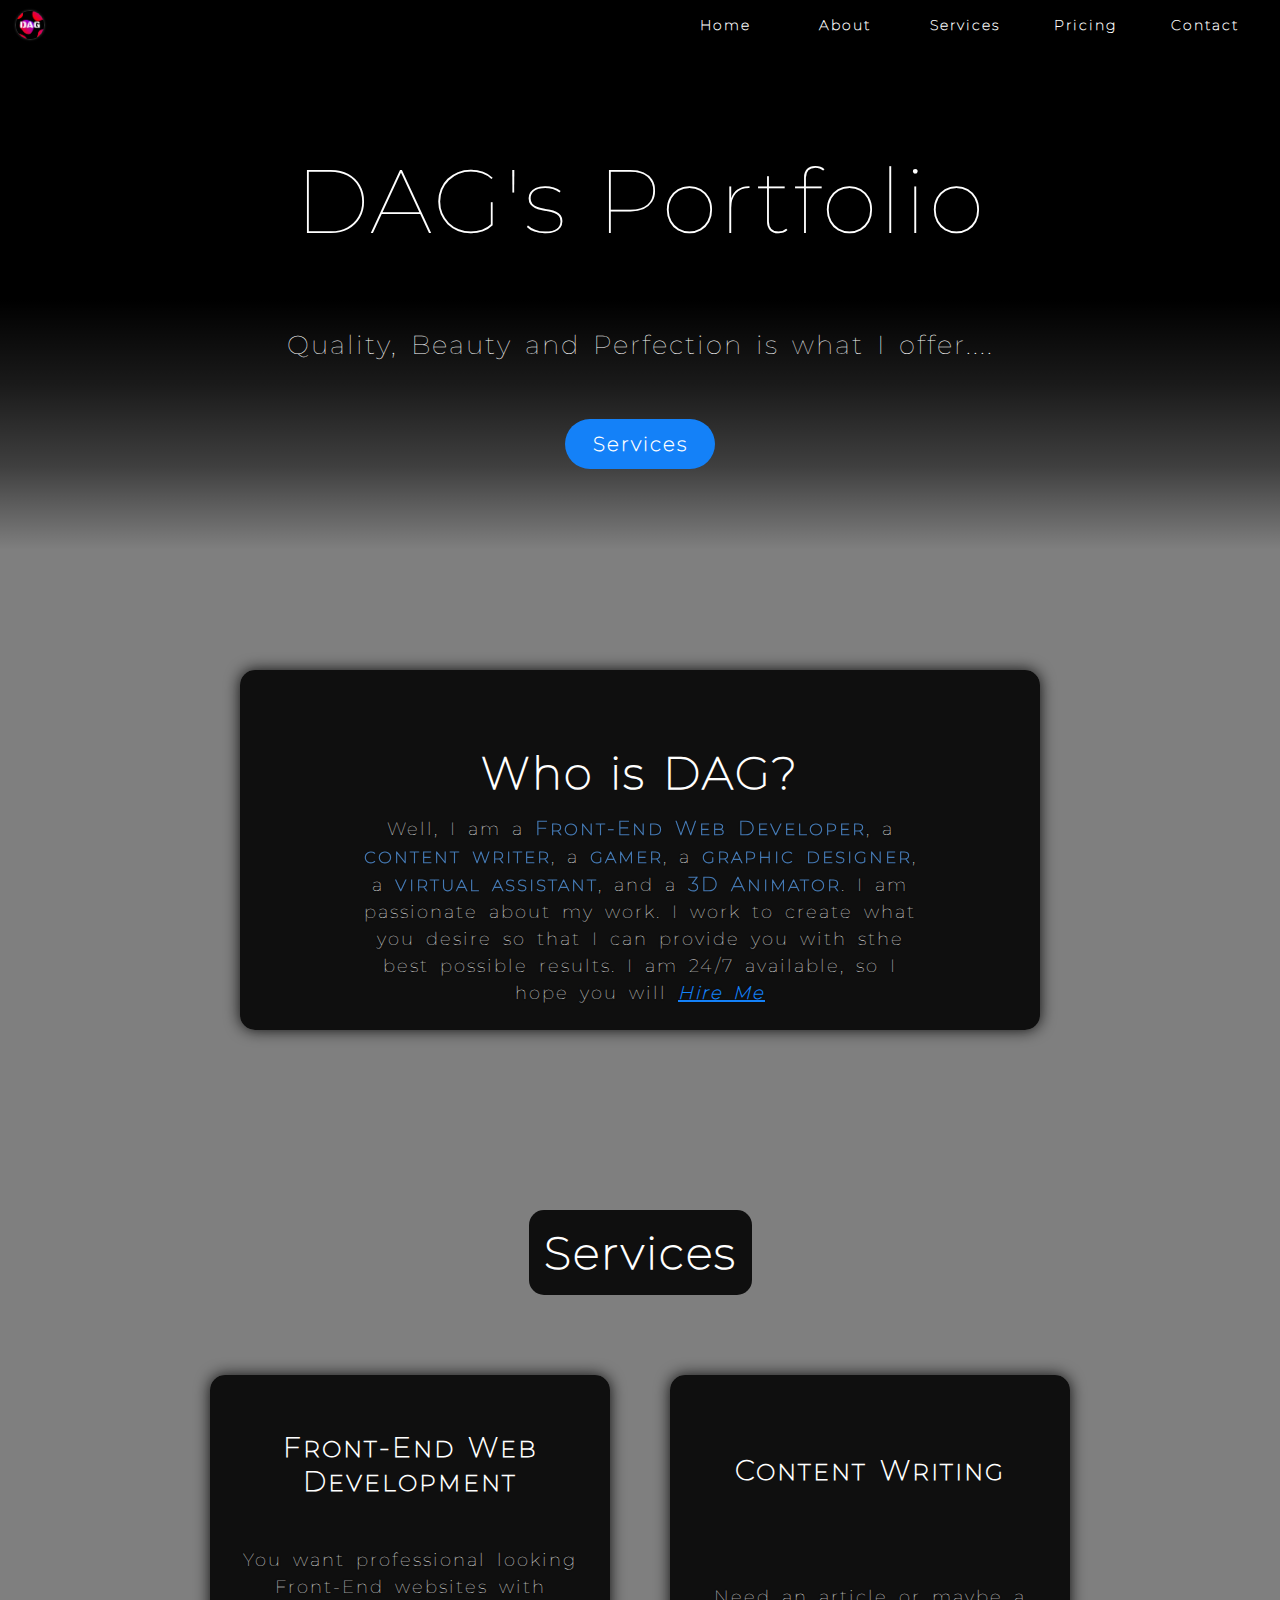
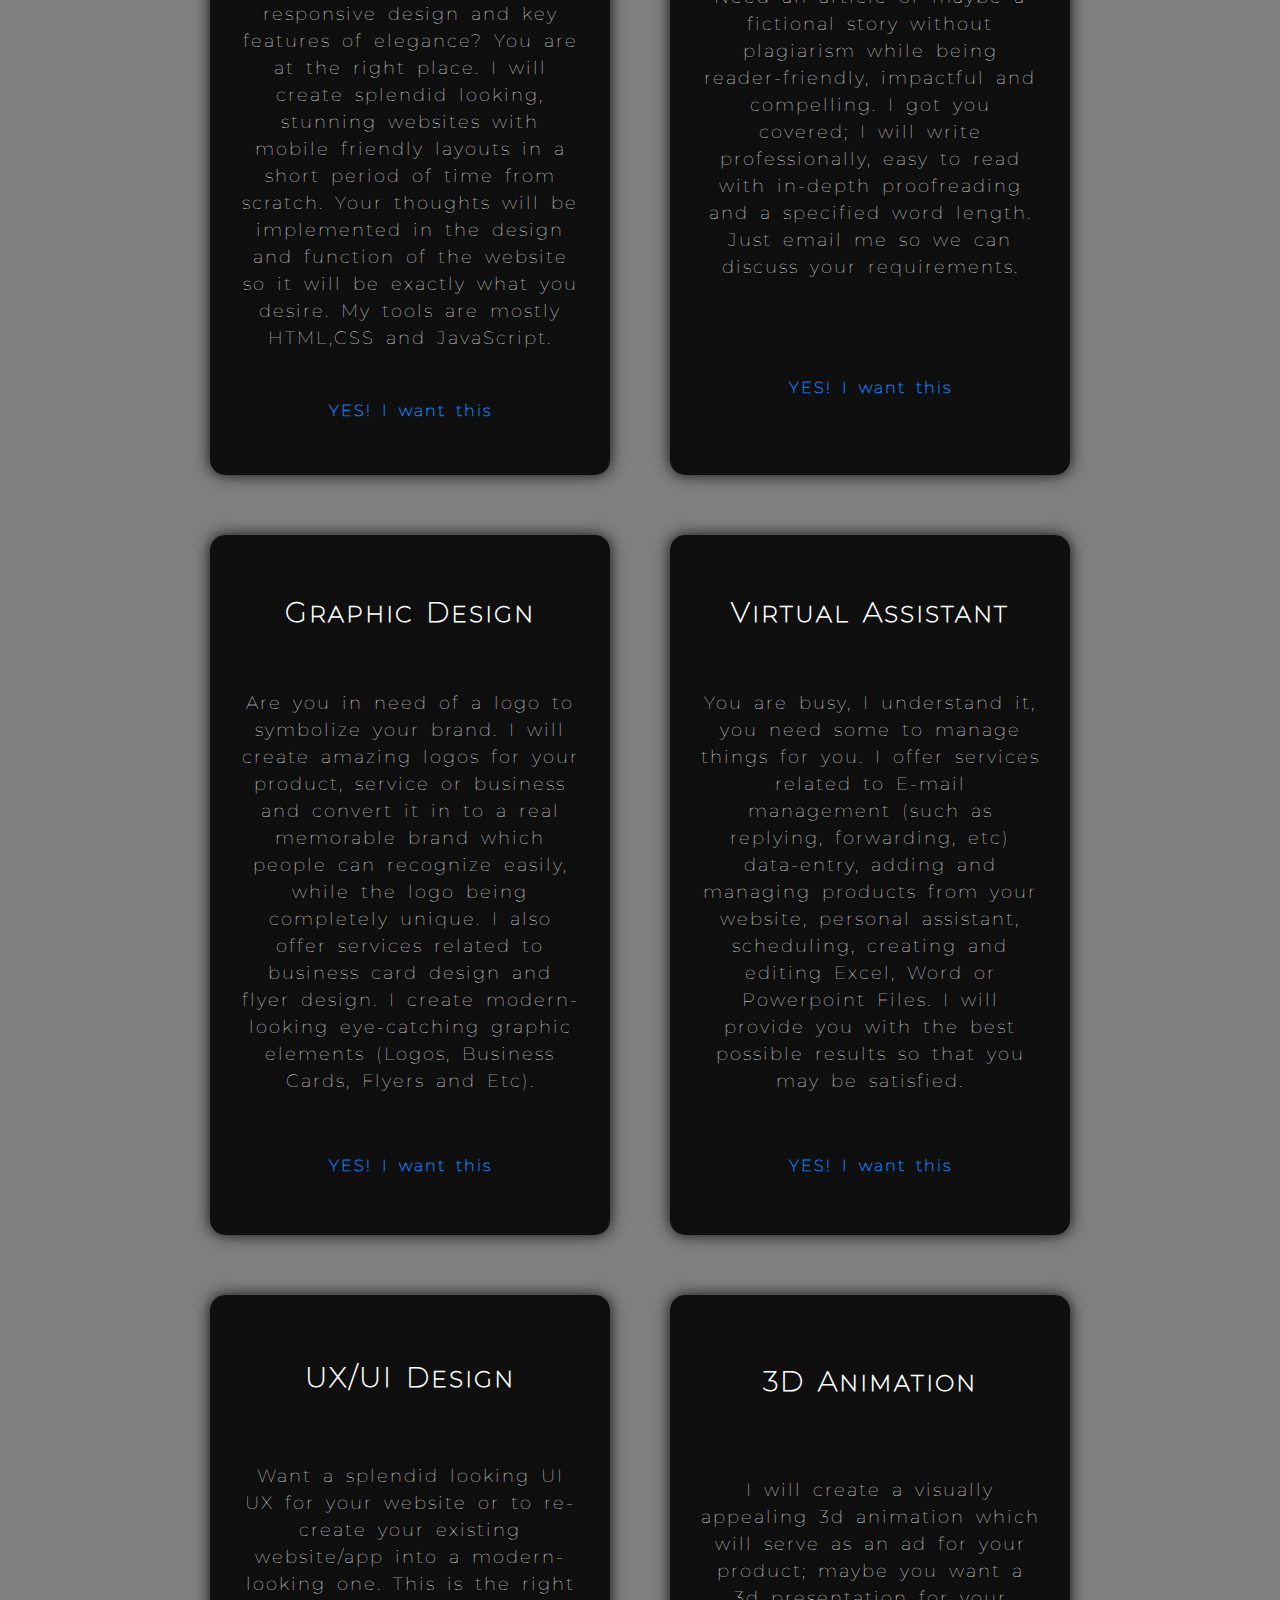
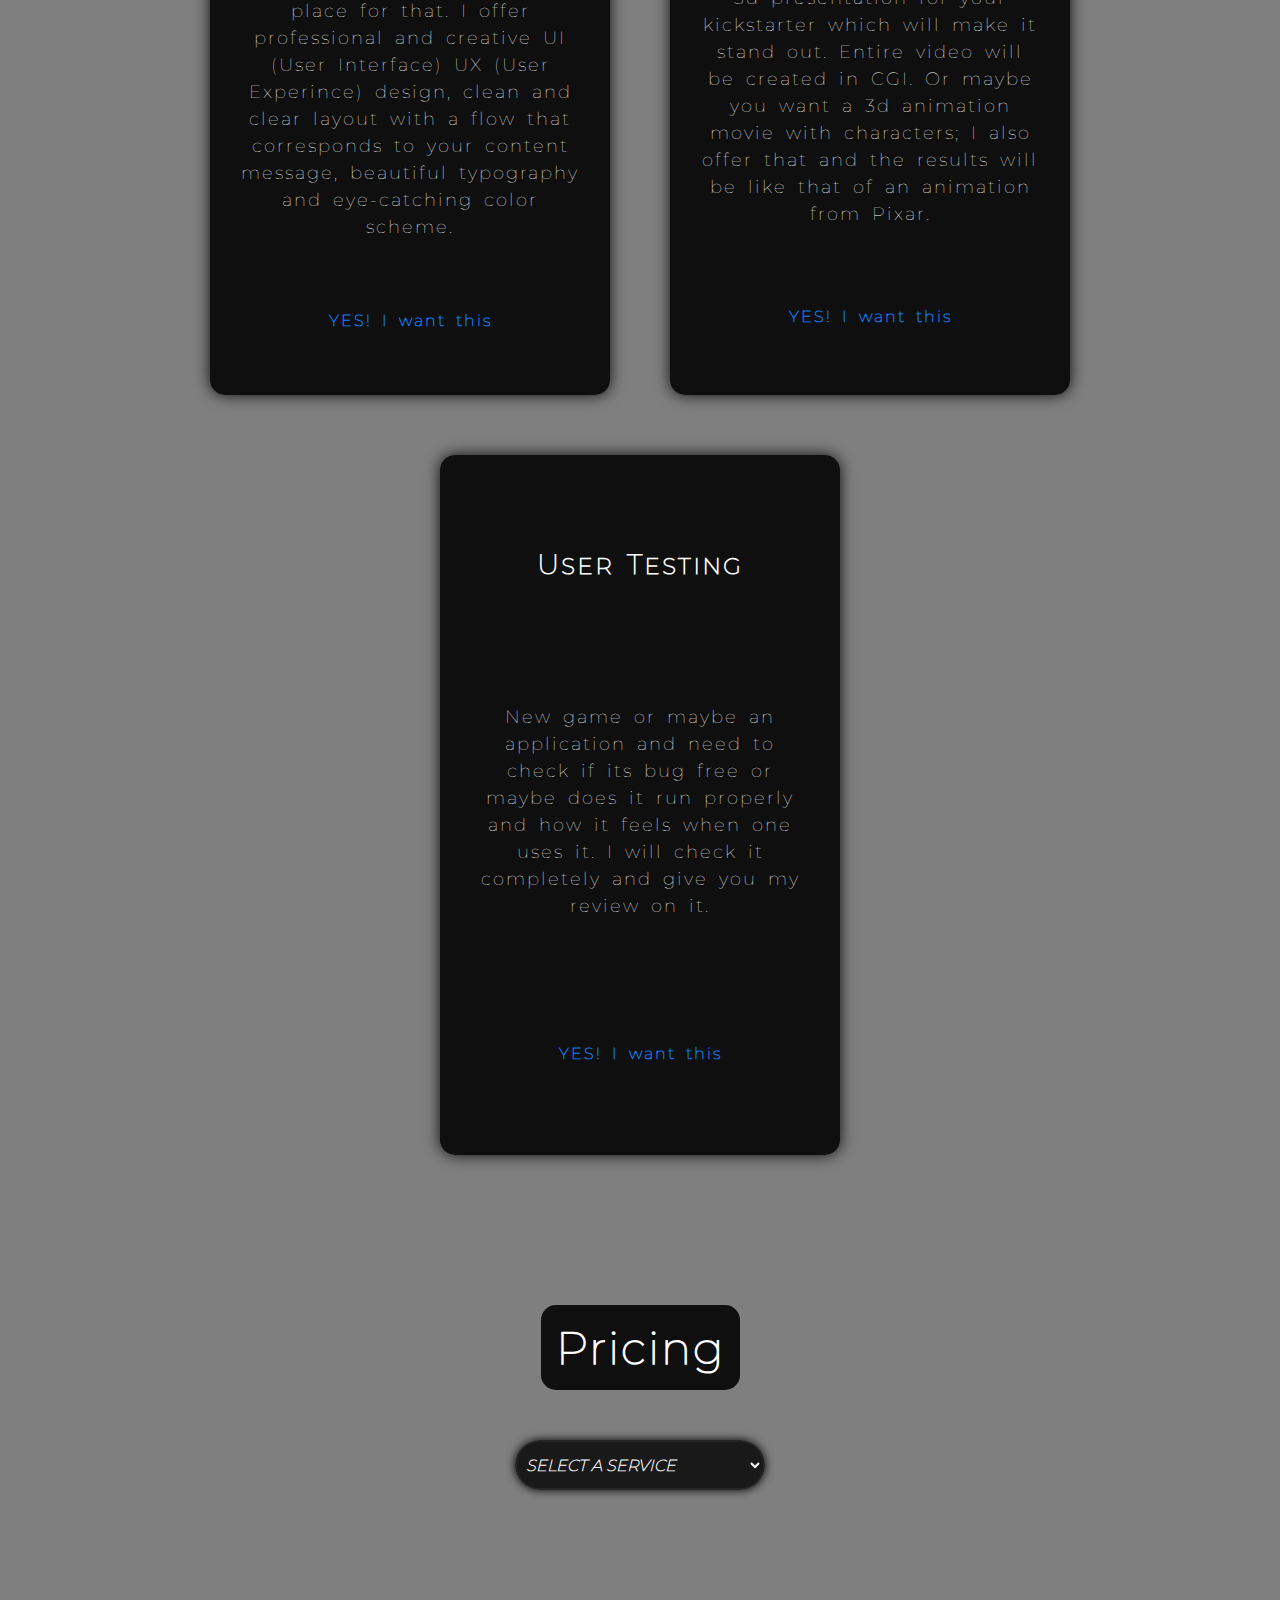
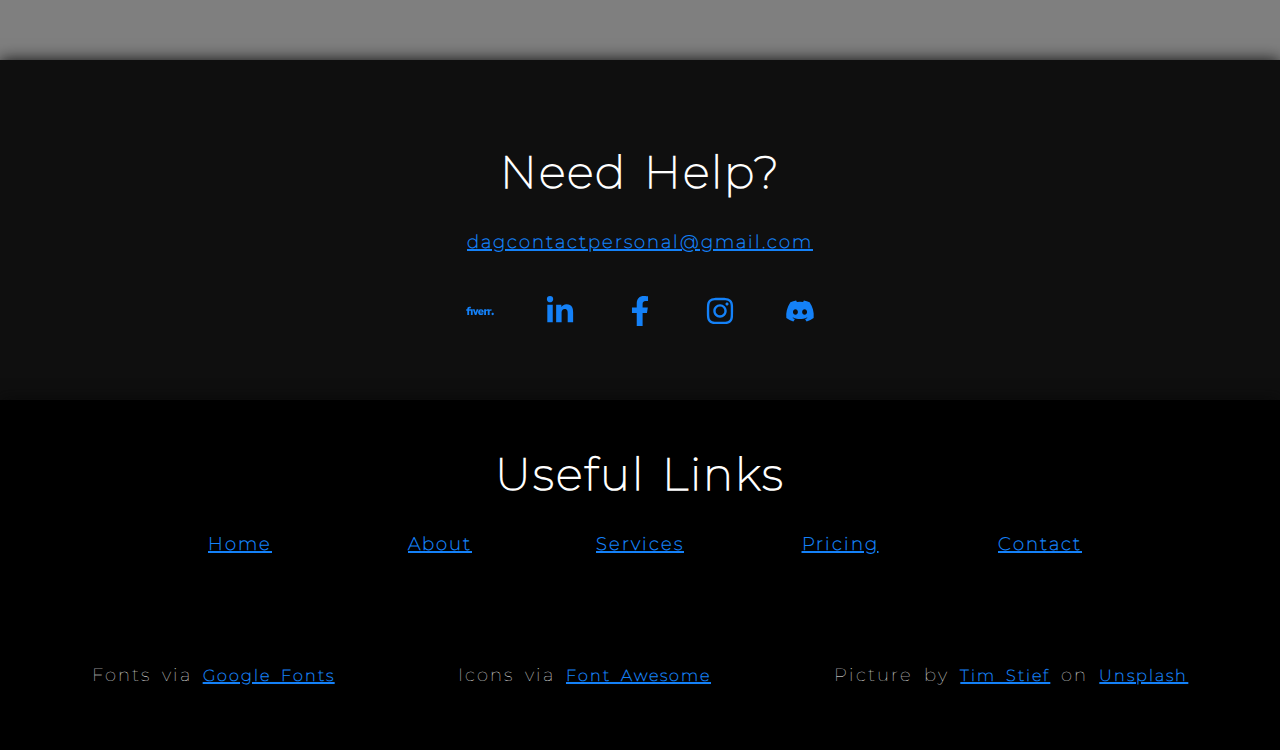
==== commit 21f5ee48: "Add files via upload" ====
--- a/index.html
+++ b/index.html
@@ -5,6 +5,7 @@
     <meta charset='utf-8'>
     <meta http-equiv='X-UA-Compatible' content='IE=edge'>
     <title>DAG's Portfolio</title>
+    <link rel="icon" href="media/Favicon.ico" type="image/x-icon">
     <meta name="description" content="Hello there! I am DAG, I am passionate about my work. I work to
     create what you desire so that I can provide you with the best possible results. I am 24/7
     available">
@@ -167,7 +168,7 @@
                     <option value="7" class="options">User Testing</option>
                 </select>
             </div>
-            <div class="pricing">
+            <div class="pricing" id="prices-container">
                 <div class="basic packages">
                     <div class="price-b prices">
                         <h4>Basic</h4>
@@ -270,6 +271,8 @@
             <div class="last">
                 <p>Fonts via <a href="https://fonts.google.com/" target="_blank">Google Fonts</a></p>
                 <p>Icons via <a href="https://fontawesome.com/" target="_blank">Font Awesome</a></p>
+                <p>Picture by <a href="https://unsplash.com/@timstief" target="_blank">Tim Stief</a> on <a
+                        href="https://unsplash.com/@timstief" target="_blank">Unsplash</a></p>
             </div>
         </div>
 
--- a/styling/style.css
+++ b/styling/style.css
@@ -14,7 +14,7 @@
 
 :root {
     --clr-1: #ffffff;
-    --clr-2: #1e1e1e;
+    --clr-2: rgba(10, 10, 10, .95);
     --clr-3: #1481f8;
     --clr-4: #2e5178;
     --font-1: "fontOne";
@@ -22,10 +22,19 @@
 
 body {
     width: 100%;
-    min-height: 100vh;
-    background: #ffffff;
+    height: 100%;
     position: relative;
     overflow-x: hidden;
+}
+
+.container {
+    height: 100%;
+    background: url("../media/images/img-1-L.jpg"), rgba(0, 0, 0, .5);
+    background-blend-mode: multiply;
+    background-attachment: fixed;
+    background-position: center;
+    background-repeat: no-repeat;
+    background-size: cover;
 }
 
 #alert-container {
@@ -162,6 +171,7 @@
     letter-spacing: 2px;
     word-spacing: 4px;
     line-height: 150%;
+    text-shadow: 0 0 2px var(--clr-2);
 }
 
 a {
@@ -257,10 +267,12 @@
 }
 
 .intro {
-    padding: 50px;
-    width: 100%;
-    height: 450px;
-    background: linear-gradient(45deg, #1e1e1e, #0b0b0b);
+    padding: 60px;
+    width: 100%;
+    height: 500px;
+    background: linear-gradient(180deg, rgba(0, 0, 0, 1) 50%, rgba(0, 0, 0, .8), rgba(0, 0, 0, 0.5), rgba(0, 0, 0, 0));
+    background-size: 100% 100%;
+    background-repeat: no-repeat;
     display: flex;
     flex-direction: column;
     justify-content: space-around;
@@ -454,7 +466,7 @@
 .pricing-container {
     padding: 60px;
     width: 100%;
-    min-height: 1000px;
+    min-height: 100px;
     display: flex;
     flex-direction: column;
     justify-content: center;
@@ -516,11 +528,11 @@
     background: rgba(0, 0, 0, .5);
 }
 
-.pricings {
+.pricing {
     padding-top: 50px;
     width: 100%;
     min-height: 1000;
-    background: var(--clr-2);
+    background: transparent;
     display: flex;
     flex-direction: row;
     flex-wrap: wrap;
@@ -813,4 +825,8 @@
 .last a:hover {
     text-shadow: 0 0 5px var(--clr-3);
     transition: .5s ease-in-out;
+}
+
+.pricing {
+    display: none;
 }--- a/styling/small-screens.css
+++ b/styling/small-screens.css
@@ -14,7 +14,7 @@
 
 :root {
     --clr-1: #ffffff;
-    --clr-2: #1e1e1e;
+    --clr-2: rgba(10, 10, 10, .95);
     --clr-3: #1481f8;
     --clr-4: #2e5178;
     --font-1: "fontOne";
@@ -23,9 +23,18 @@
 body {
     width: 100%;
     min-height: 100vh;
-    background: #ffffff;
     position: relative;
     overflow-x: hidden;
+}
+
+.container {
+    height: 100%;
+    background: url("../media/images/img-1-S.jpg"), rgba(0, 0, 0, .5);
+    background-blend-mode: multiply;
+    background-attachment: fixed;
+    background-position: center;
+    background-repeat: no-repeat;
+    background-size: cover;
 }
 
 #alert-container {
@@ -163,6 +172,7 @@
     letter-spacing: 2px;
     word-spacing: 4px;
     line-height: 150%;
+    text-shadow: 0 0 2px var(--clr-2);
 }
 
 a {
@@ -295,7 +305,9 @@
     padding: 30px;
     width: 100%;
     height: 450px;
-    background: linear-gradient(45deg, #1e1e1e, #0b0b0b);
+    background: linear-gradient(180deg, rgba(0, 0, 0, 1) 50%, rgba(0, 0, 0, .8), rgba(0, 0, 0, 0.5), rgba(0, 0, 0, 0));
+    background-size: 100% 100%;
+    background-repeat: no-repeat;
     display: flex;
     flex-direction: column;
     justify-content: space-around;
@@ -488,7 +500,7 @@
 .pricing-container {
     padding: 30px;
     width: 100%;
-    min-height: 800px;
+    min-height: 100px;
     display: flex;
     flex-direction: column;
     justify-content: center;
@@ -550,11 +562,11 @@
     background: rgba(0, 0, 0, .5);
 }
 
-.pricings {
+.pricing {
     padding-top: 50px;
     width: 100%;
     min-height: 800px;
-    background: var(--clr-2);
+    background: transparent;
     display: flex;
     flex-direction: row;
     flex-wrap: wrap;
@@ -861,4 +873,8 @@
 .last a:hover {
     text-shadow: 0 0 5px var(--clr-3);
     transition: .5s ease-in-out;
+}
+
+.pricing {
+    display: none;
 }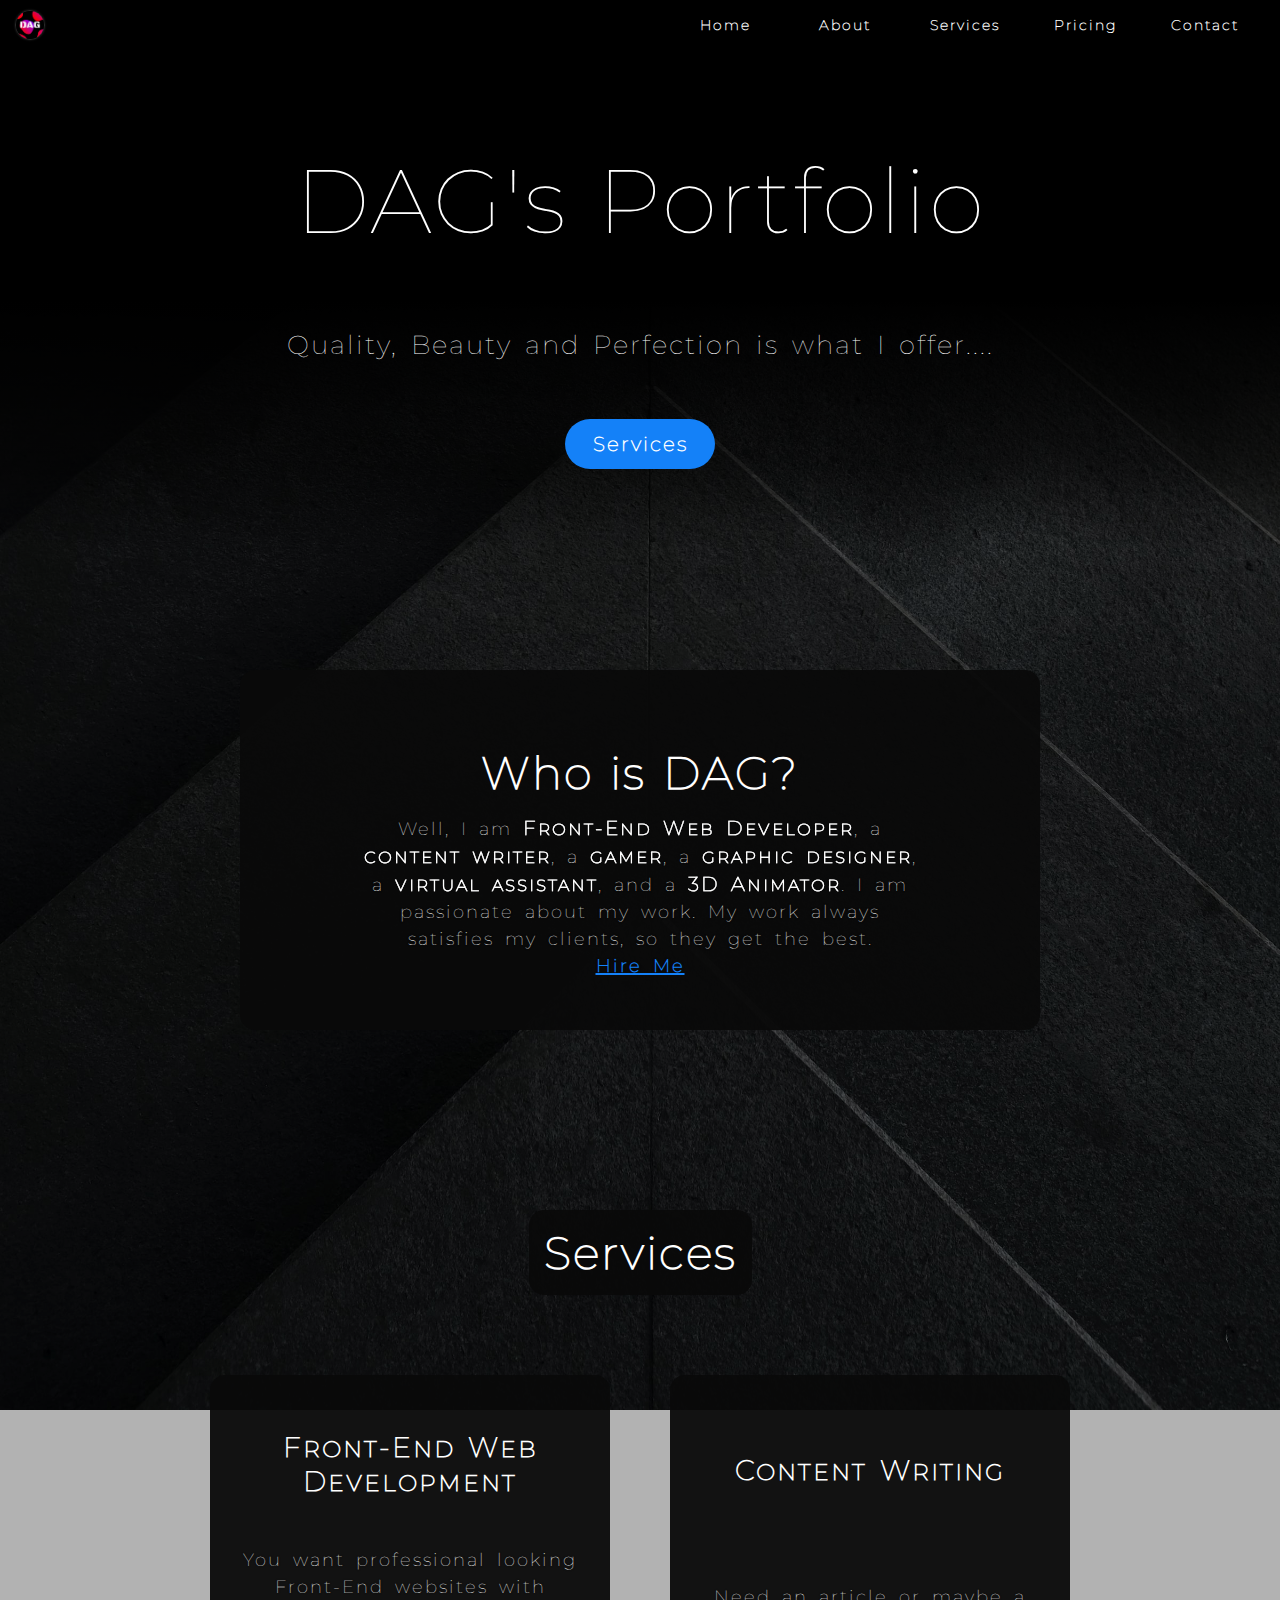
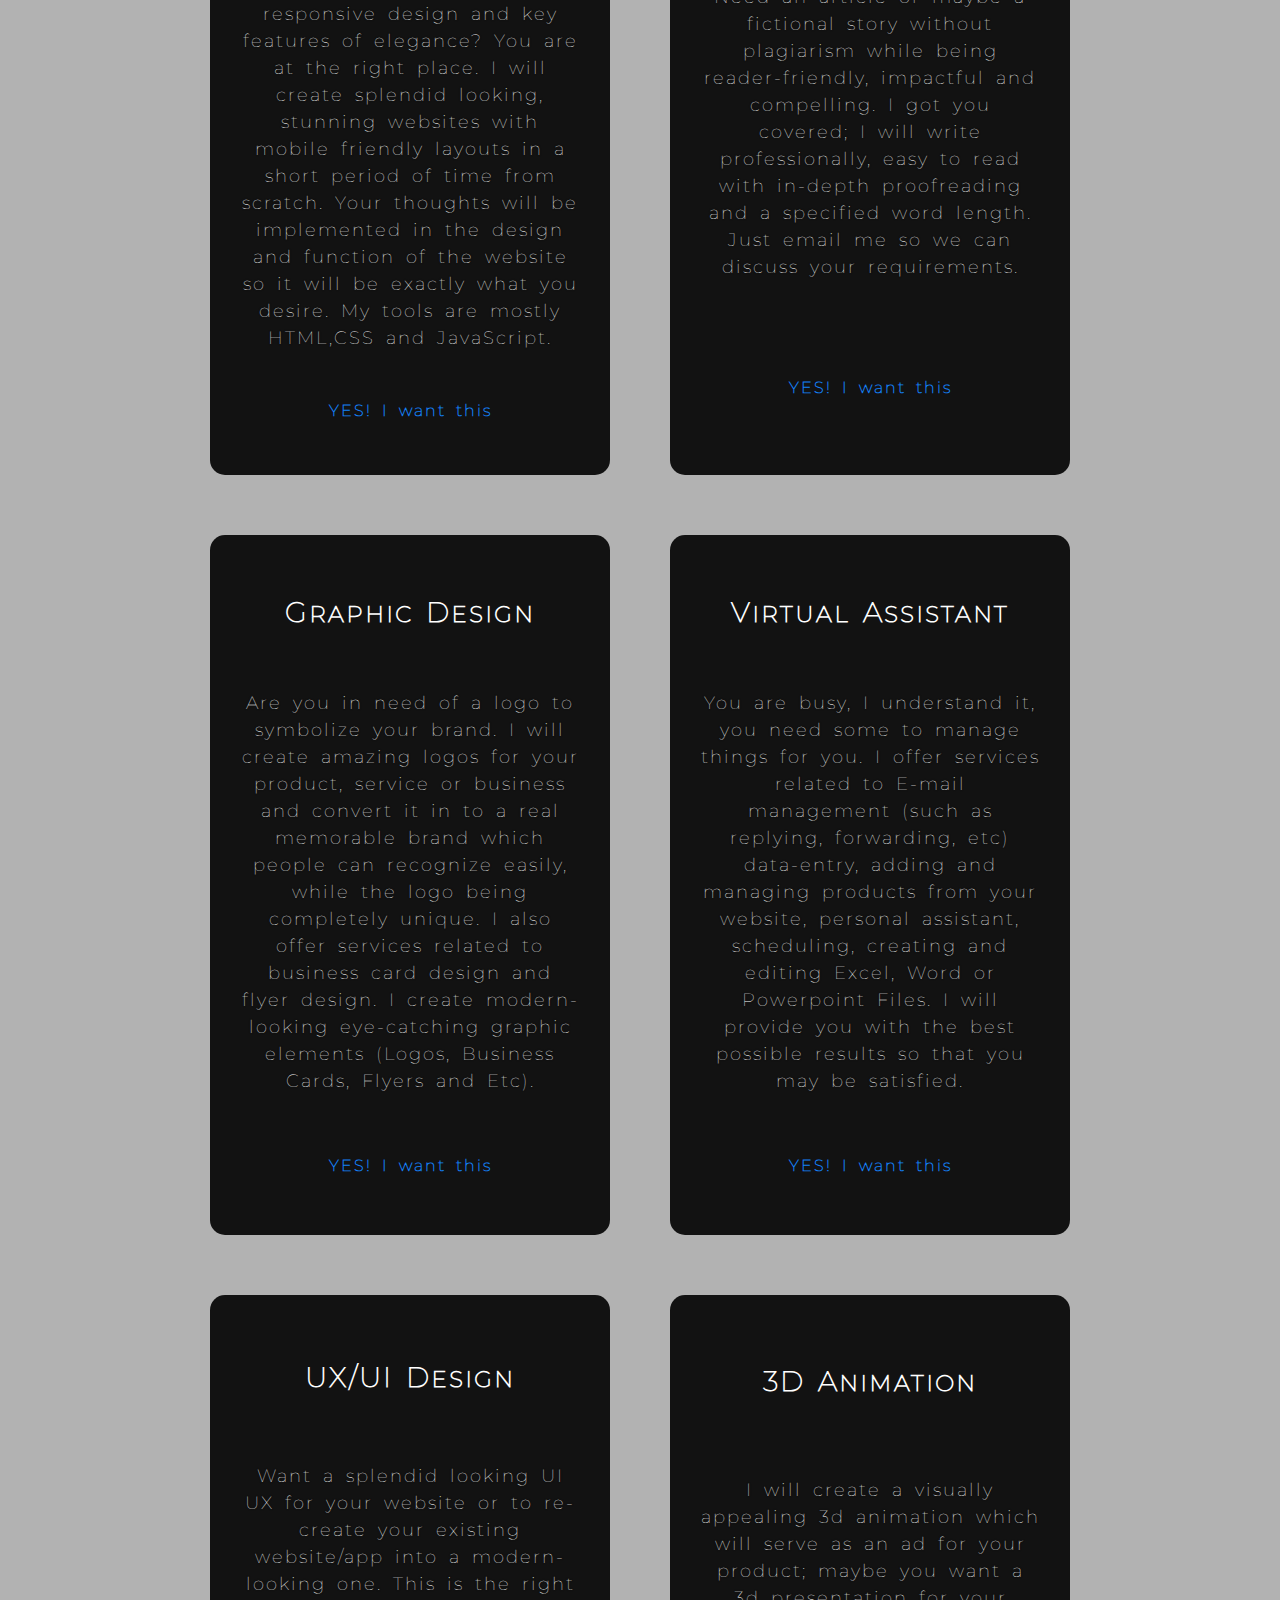
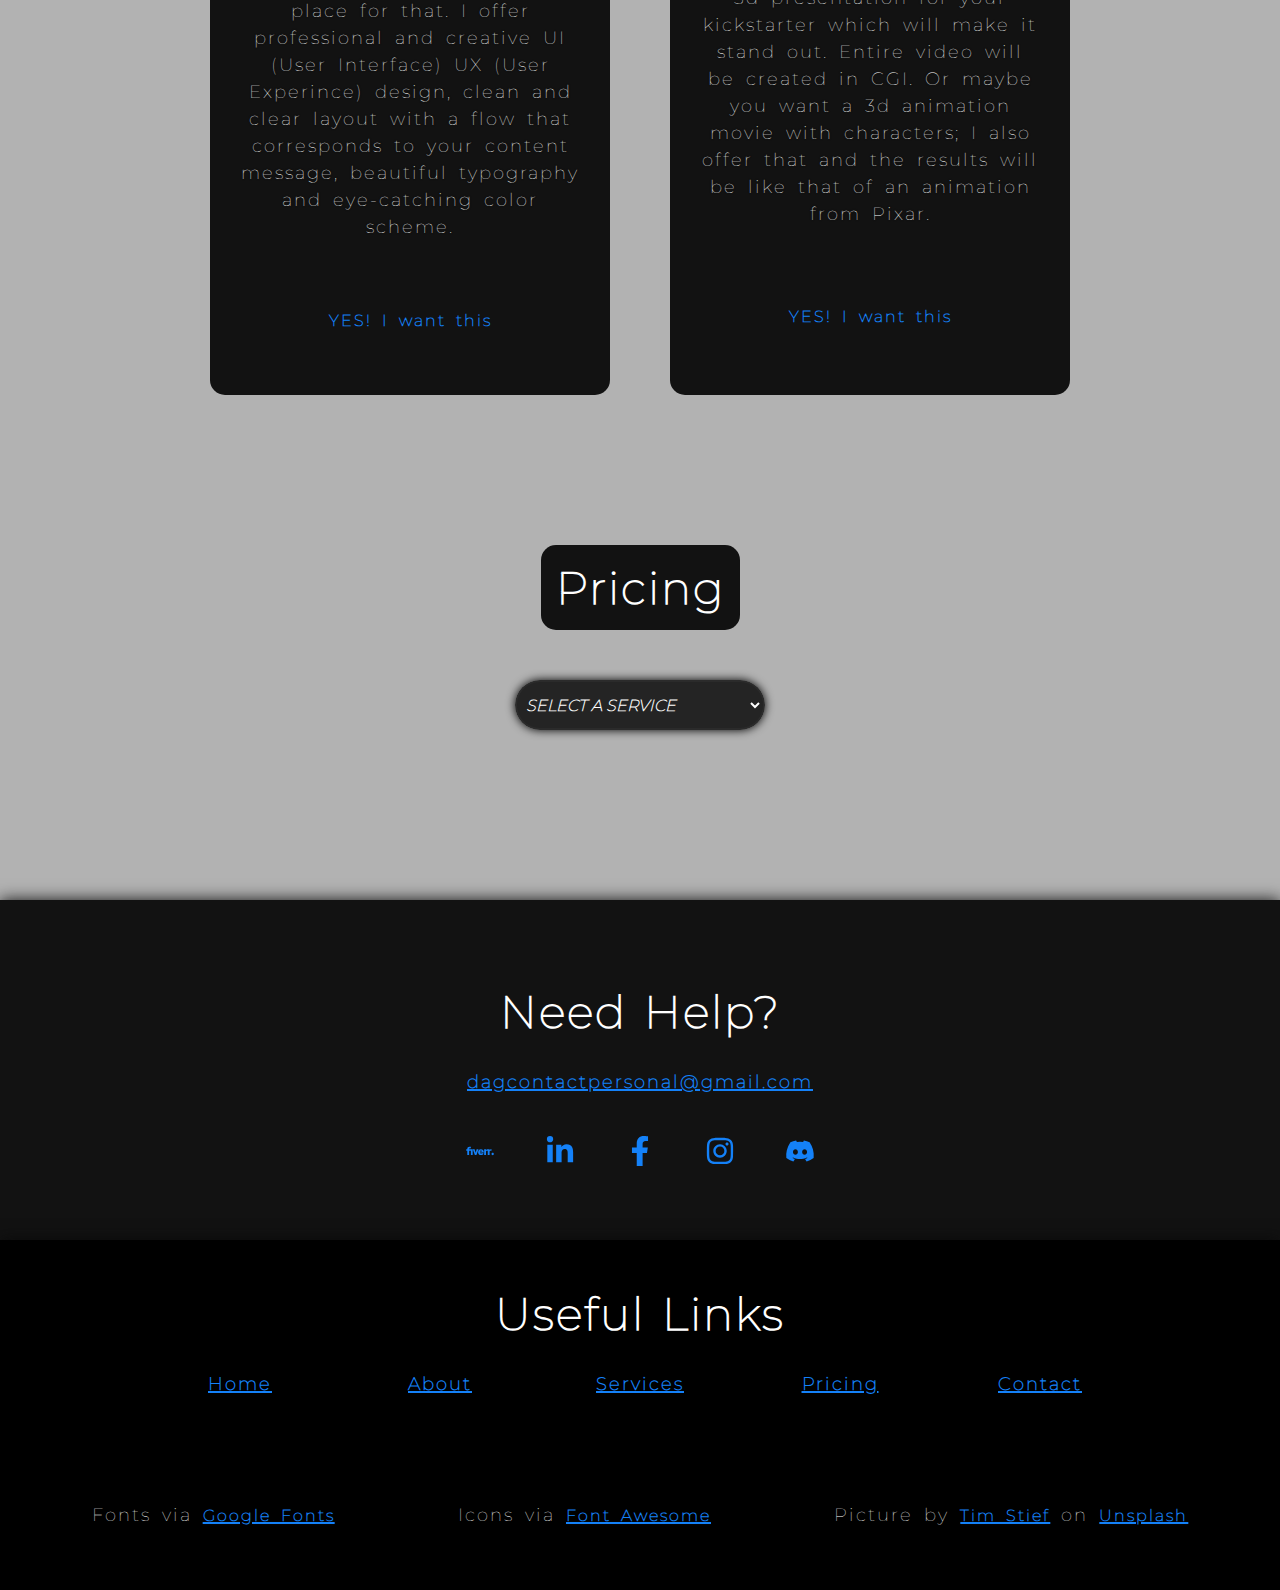
==== commit 376126af: "Edit V2" ====
--- a/index.html
+++ b/index.html
@@ -69,11 +69,10 @@
         <div class="about-container" id="about">
             <div class="about">
                 <h3>Who is DAG?</h3>
-                <p>Well, I am a <span>Front-End Web Developer</span>, a <span>content writer</span>, a
+                <p>Well, I am <span>Front-End Web Developer</span>, a <span>content writer</span>, a
                     <span>gamer</span>, a <span>graphic designer</span>, a <span>virtual
-                        assistant</span>, and a <span>3D Animator</span>. I am passionate about my work. I work to
-                    create what you desire so that I can provide you with sthe best possible results. I am 24/7
-                    available, so I hope you will <a href="#contact">Hire Me</a>
+                        assistant</span>, and a <span>3D Animator</span>. I am passionate about my work. My work always
+                    satisfies my clients, so they get the best.<br><a href="#contact">Hire Me</a>
                 </p>
             </div>
         </div>
@@ -145,12 +144,6 @@
                     <a href="#!" onclick="unavailableDisplay()">YES! I want this</a>
                 </div>
 
-                <div class="sers ser7">
-                    <h4>User Testing</h4>
-                    <p>New game or maybe an application and need to check if its bug free or maybe does it run properly
-                        and how it feels when one uses it. I will check it completely and give you my review on it.</p>
-                    <a href="#!" onclick="unavailableDisplay()">YES! I want this</a>
-                </div>
             </div>
         </div>
         <!--PRICING-->
@@ -165,14 +158,13 @@
                     <option value="4" class="options">Virtual Assistant</option>
                     <option value="5" class="options">UX/UI Design</option>
                     <option value="6" class="options">3D Animation</option>
-                    <option value="7" class="options">User Testing</option>
                 </select>
             </div>
             <div class="pricing" id="prices-container">
                 <div class="basic packages">
                     <div class="price-b prices">
                         <h4>Basic</h4>
-                        <h5>45$</h5>
+                        <h5>30$</h5>
                     </div>
                     <ul id="basic"></ul>
                     <a href="#contact">Select</a>
@@ -180,7 +172,7 @@
                 <div class="standard packages">
                     <div class="price-s prices">
                         <h4>Standard</h4>
-                        <h5>90$</h5>
+                        <h5>60$</h5>
                     </div>
                     <ul id="standard"></ul>
                     <a href="#contact">Select</a>
@@ -188,7 +180,7 @@
                 <div class="premium packages">
                     <div class="price-p prices">
                         <h4>Premium</h4>
-                        <h5>190$</h5>
+                        <h5>150$</h5>
                     </div>
                     <ul id="premium"></ul>
                     <a href="#contact">Select</a>
--- a/styling/style.css
+++ b/styling/style.css
@@ -16,7 +16,6 @@
     --clr-1: #ffffff;
     --clr-2: rgba(10, 10, 10, .95);
     --clr-3: #1481f8;
-    --clr-4: #2e5178;
     --font-1: "fontOne";
 }
 
@@ -29,7 +28,7 @@
 
 .container {
     height: 100%;
-    background: url("../media/images/img-1-L.jpg"), rgba(0, 0, 0, .5);
+    background: url("../media/images/bg-L.jpg"), rgba(0, 0, 0, .3);
     background-blend-mode: multiply;
     background-attachment: fixed;
     background-position: center;
@@ -178,7 +177,7 @@
     color: var(--clr-3);
     font-size: 18px;
     font-family: var(--font-1);
-    font-style: oblique;
+    font-style: normal;
     font-weight: 900;
     letter-spacing: 2px;
     word-spacing: 4px;
@@ -334,7 +333,6 @@
     height: 360px;
     background: var(--clr-2);
     border-radius: 15px;
-    box-shadow: 0 0 15px var(--clr-2);
     display: flex;
     flex-direction: column;
     justify-content: space-around;
@@ -388,7 +386,6 @@
     height: 700px;
     background: var(--clr-2);
     border-radius: 15px;
-    box-shadow: 0 0 15px var(--clr-2);
     display: flex;
     flex-direction: column;
     justify-content: space-around;
@@ -548,7 +545,6 @@
     height: 600px;
     background: var(--clr-2);
     border-radius: 15px;
-    box-shadow: 0 0 15px var(--clr-2);
     display: flex;
     flex-direction: column;
     justify-content: space-between;
--- a/styling/small-screens.css
+++ b/styling/small-screens.css
@@ -16,7 +16,6 @@
     --clr-1: #ffffff;
     --clr-2: rgba(10, 10, 10, .95);
     --clr-3: #1481f8;
-    --clr-4: #2e5178;
     --font-1: "fontOne";
 }
 
@@ -25,11 +24,7 @@
     min-height: 100vh;
     position: relative;
     overflow-x: hidden;
-}
-
-.container {
-    height: 100%;
-    background: url("../media/images/img-1-S.jpg"), rgba(0, 0, 0, .5);
+    background: url("../media/images/bg-S.jpg"), rgba(0, 0, 0, .3);
     background-blend-mode: multiply;
     background-attachment: fixed;
     background-position: center;
@@ -179,7 +174,7 @@
     color: var(--clr-3);
     font-size: 18px;
     font-family: var(--font-1);
-    font-style: oblique;
+    font-style: normal;
     font-weight: 900;
     letter-spacing: 2px;
     word-spacing: 4px;
@@ -368,7 +363,6 @@
     height: 700px;
     background: var(--clr-2);
     border-radius: 15px;
-    box-shadow: 0 0 15px var(--clr-2);
     display: flex;
     flex-direction: column;
     justify-content: space-around;
@@ -422,7 +416,6 @@
     height: 800px;
     background: var(--clr-2);
     border-radius: 15px;
-    box-shadow: 0 0 15px var(--clr-2);
     display: flex;
     flex-direction: column;
     justify-content: space-around;
@@ -582,7 +575,6 @@
     min-height: 600px;
     background: var(--clr-2);
     border-radius: 15px;
-    box-shadow: 0 0 15px var(--clr-2);
     display: flex;
     flex-direction: column;
     justify-content: space-between;
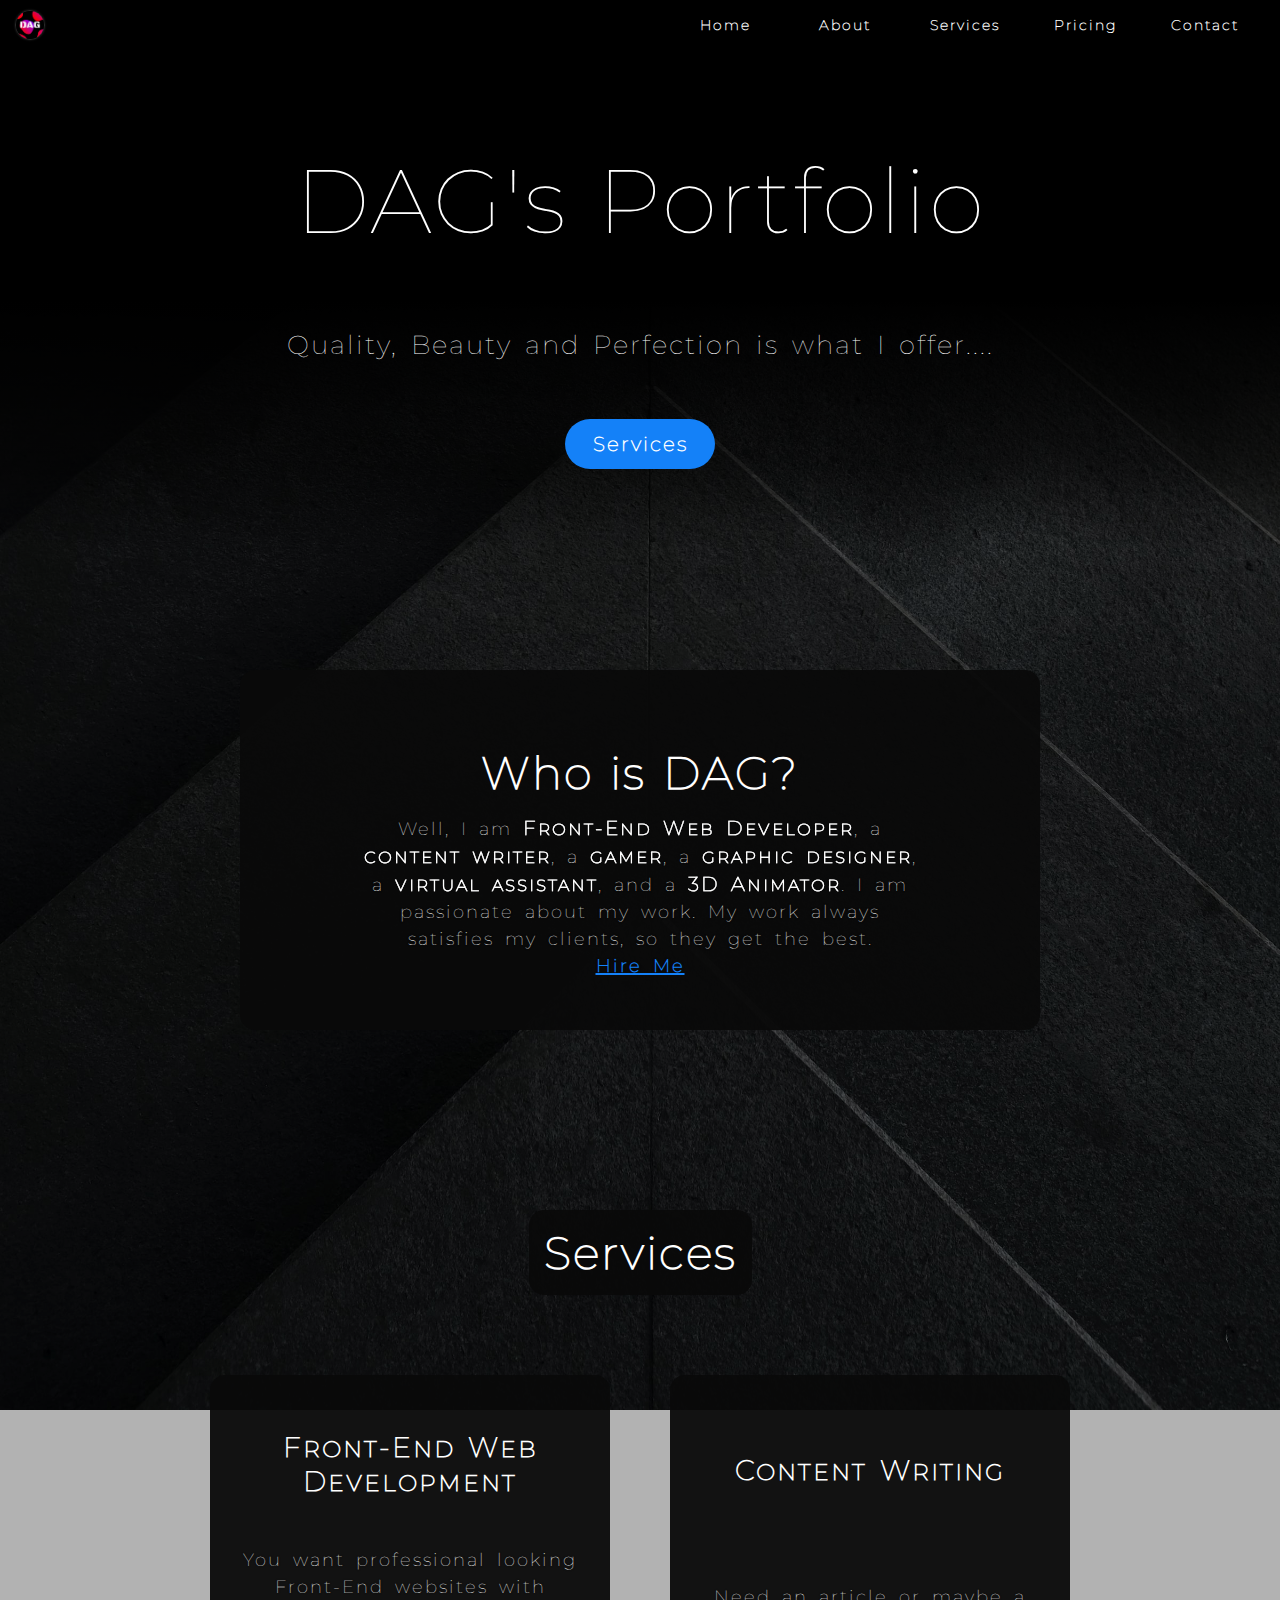
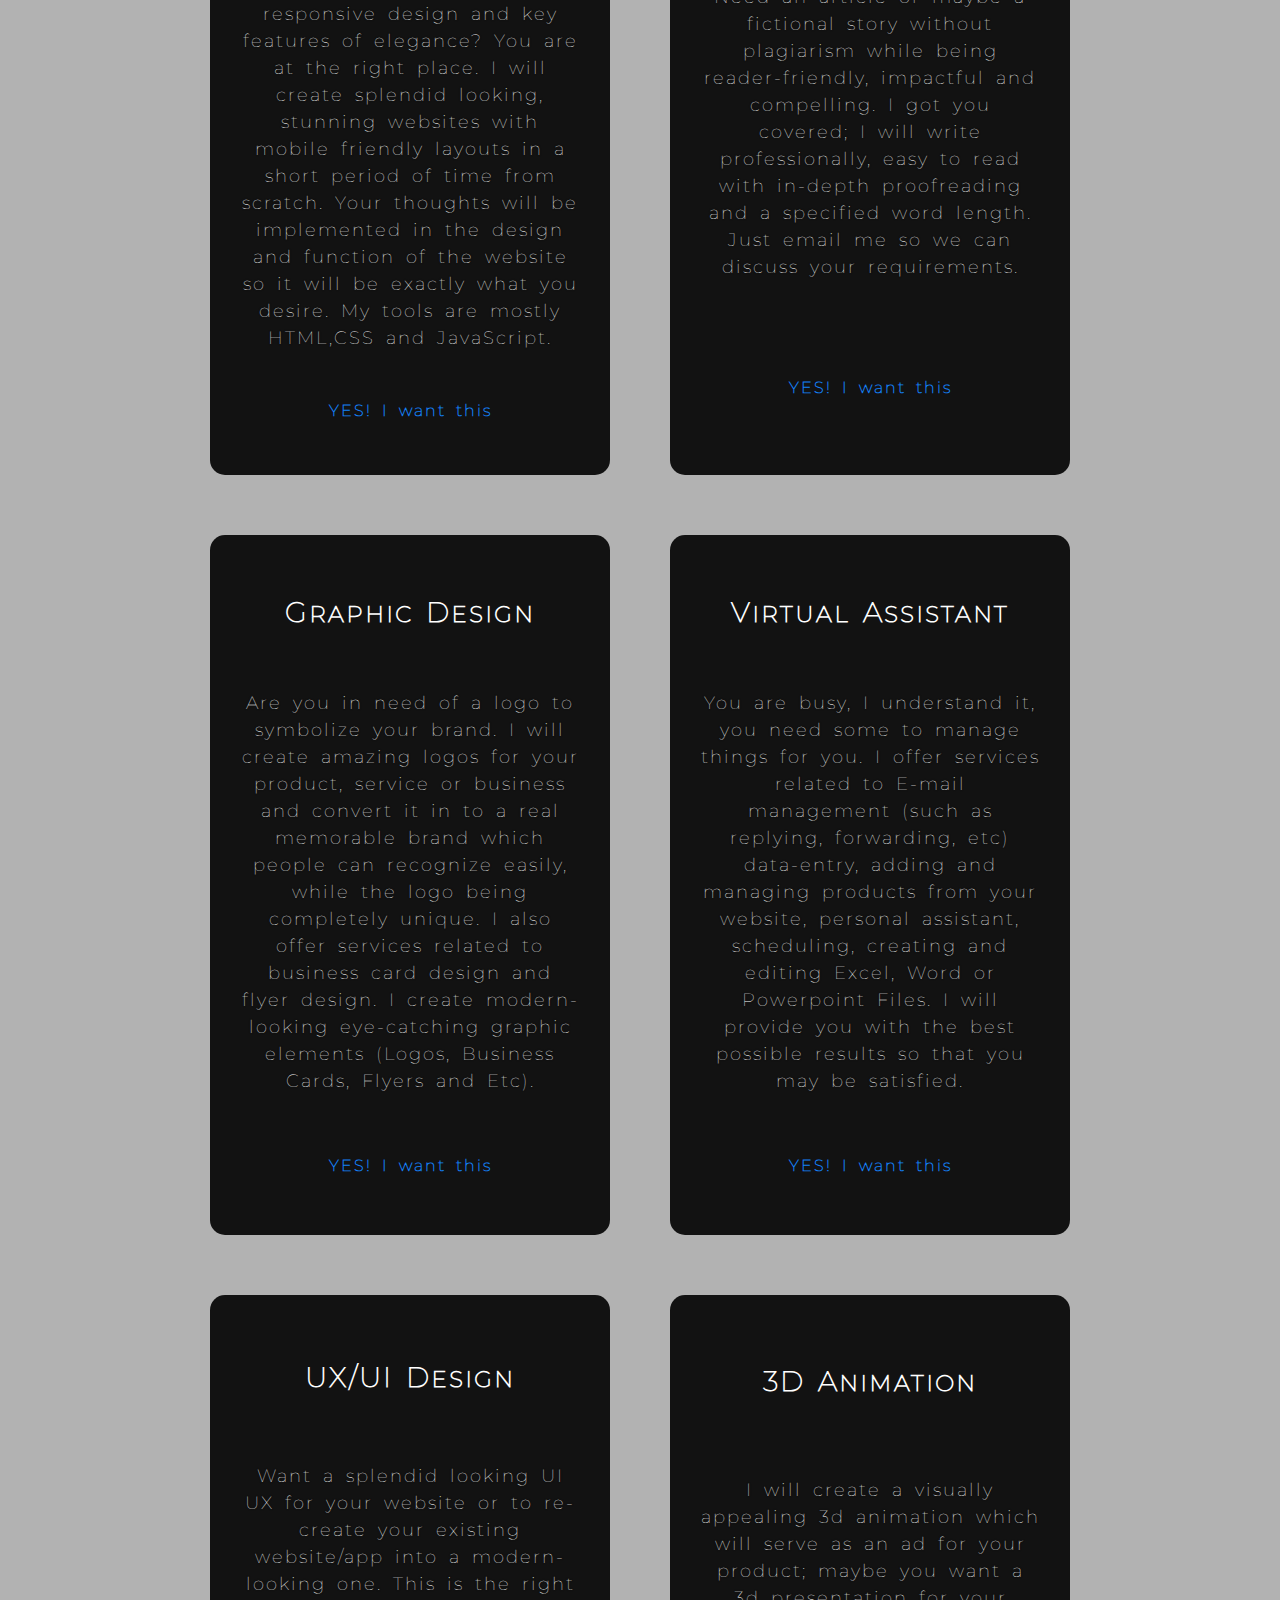
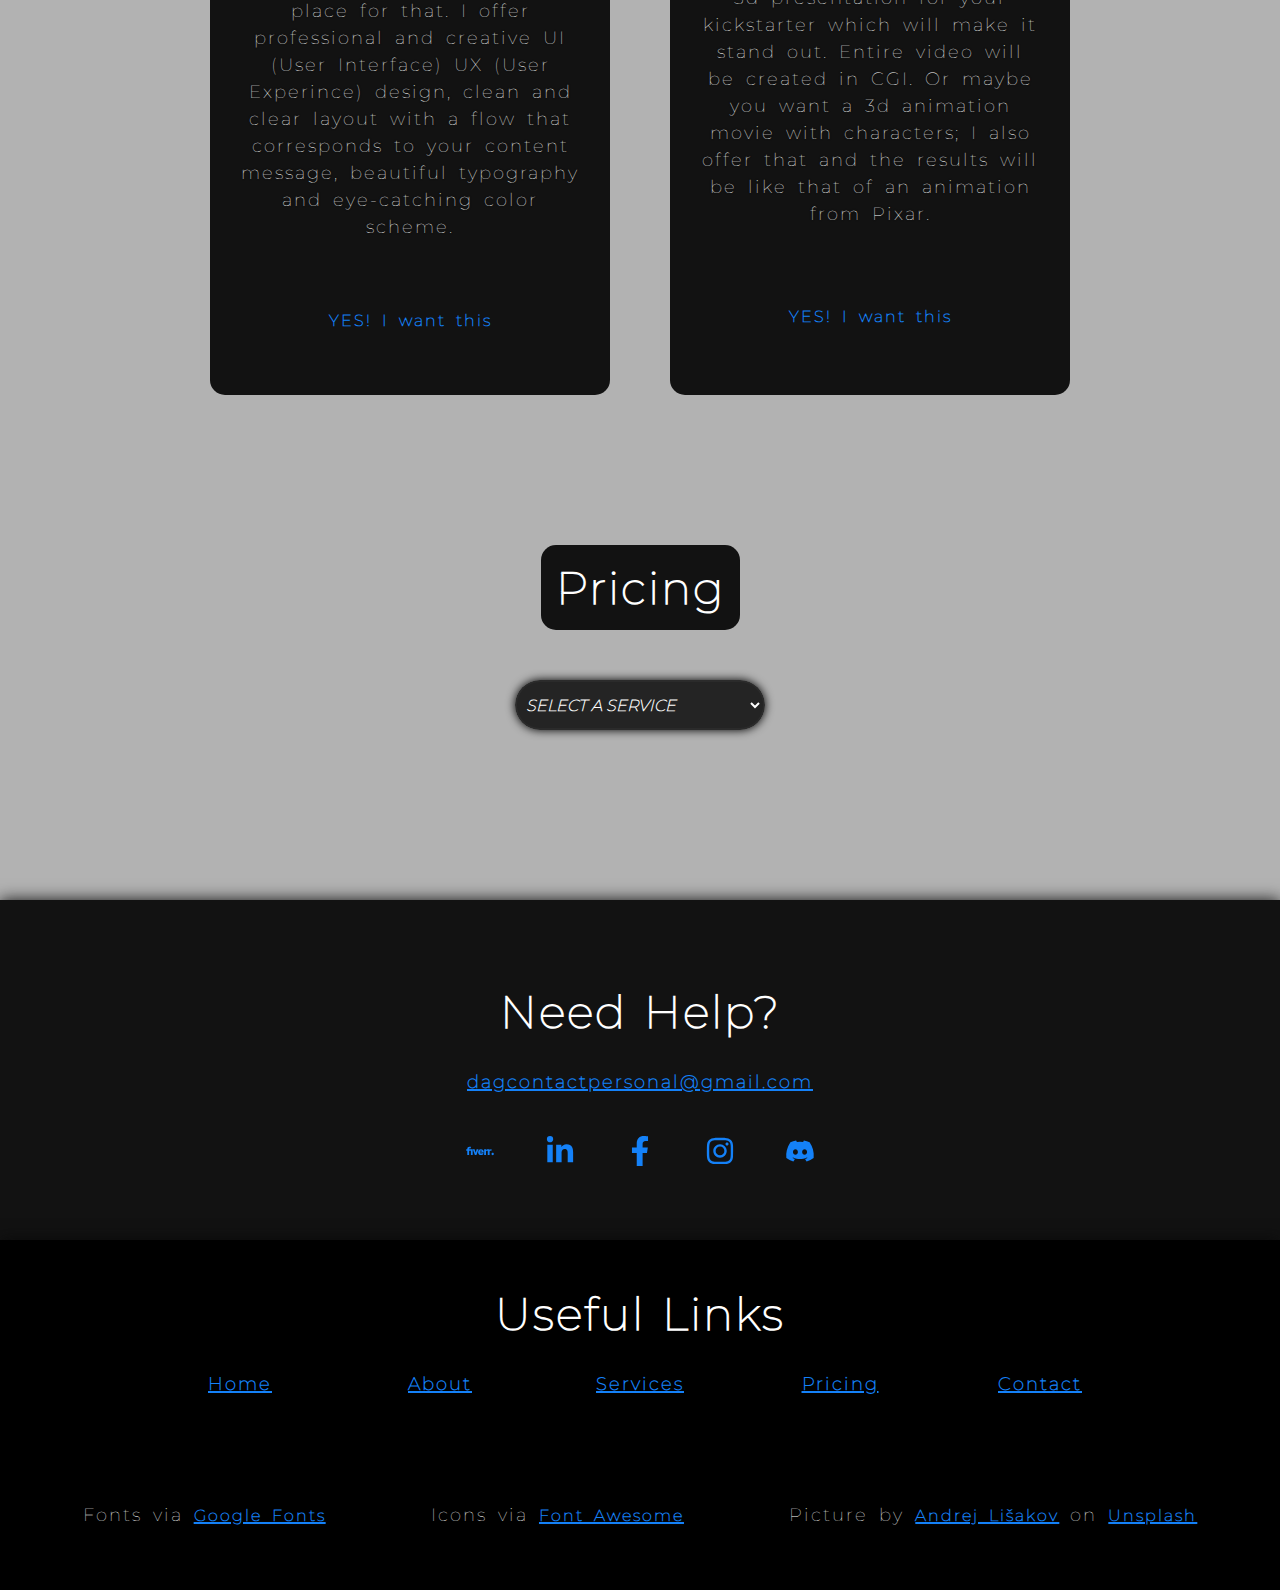
==== commit a97e8849: "V2.1" ====
--- a/index.html
+++ b/index.html
@@ -263,8 +263,8 @@
             <div class="last">
                 <p>Fonts via <a href="https://fonts.google.com/" target="_blank">Google Fonts</a></p>
                 <p>Icons via <a href="https://fontawesome.com/" target="_blank">Font Awesome</a></p>
-                <p>Picture by <a href="https://unsplash.com/@timstief" target="_blank">Tim Stief</a> on <a
-                        href="https://unsplash.com/@timstief" target="_blank">Unsplash</a></p>
+                <p>Picture by <a href="https://unsplash.com/@lishakov" target="_blank">Andrej Lišakov</a> on <a
+                        href="https://unsplash.com" target="_blank">Unsplash</a></p>
             </div>
         </div>
 
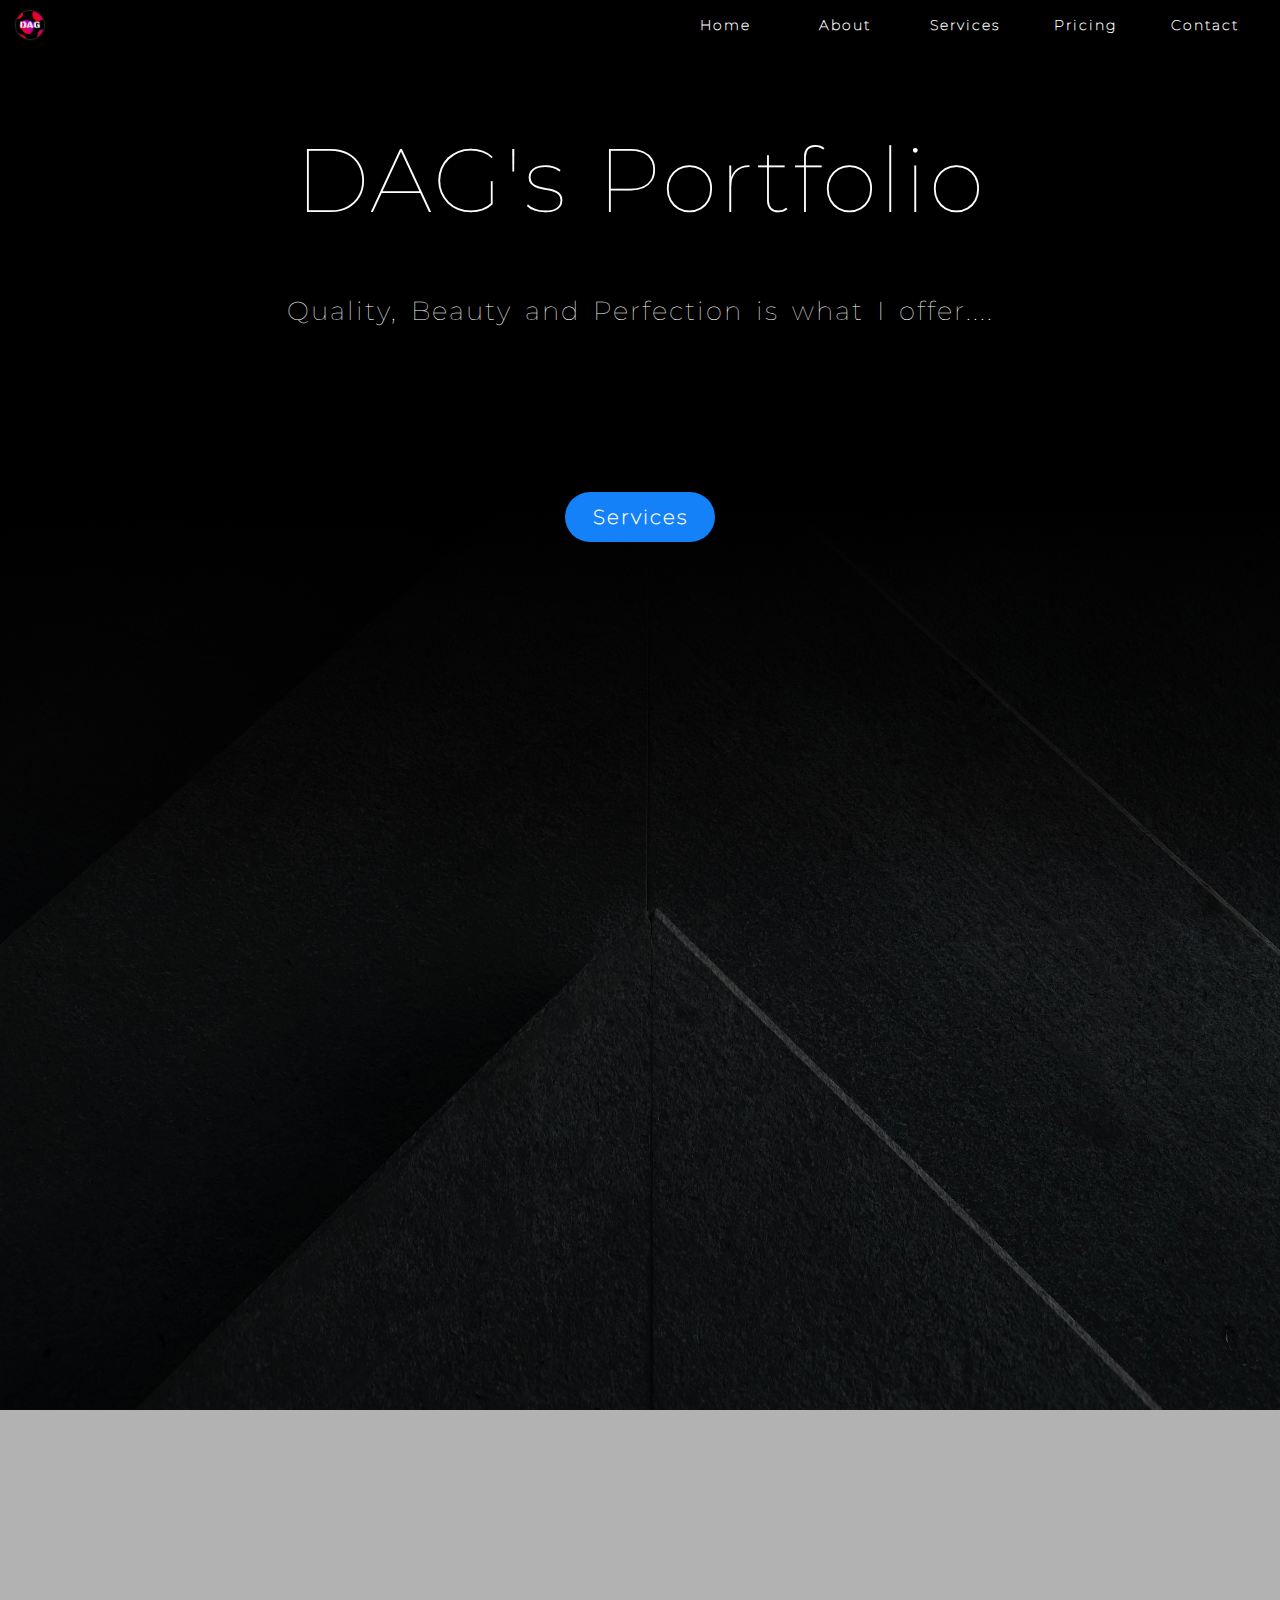
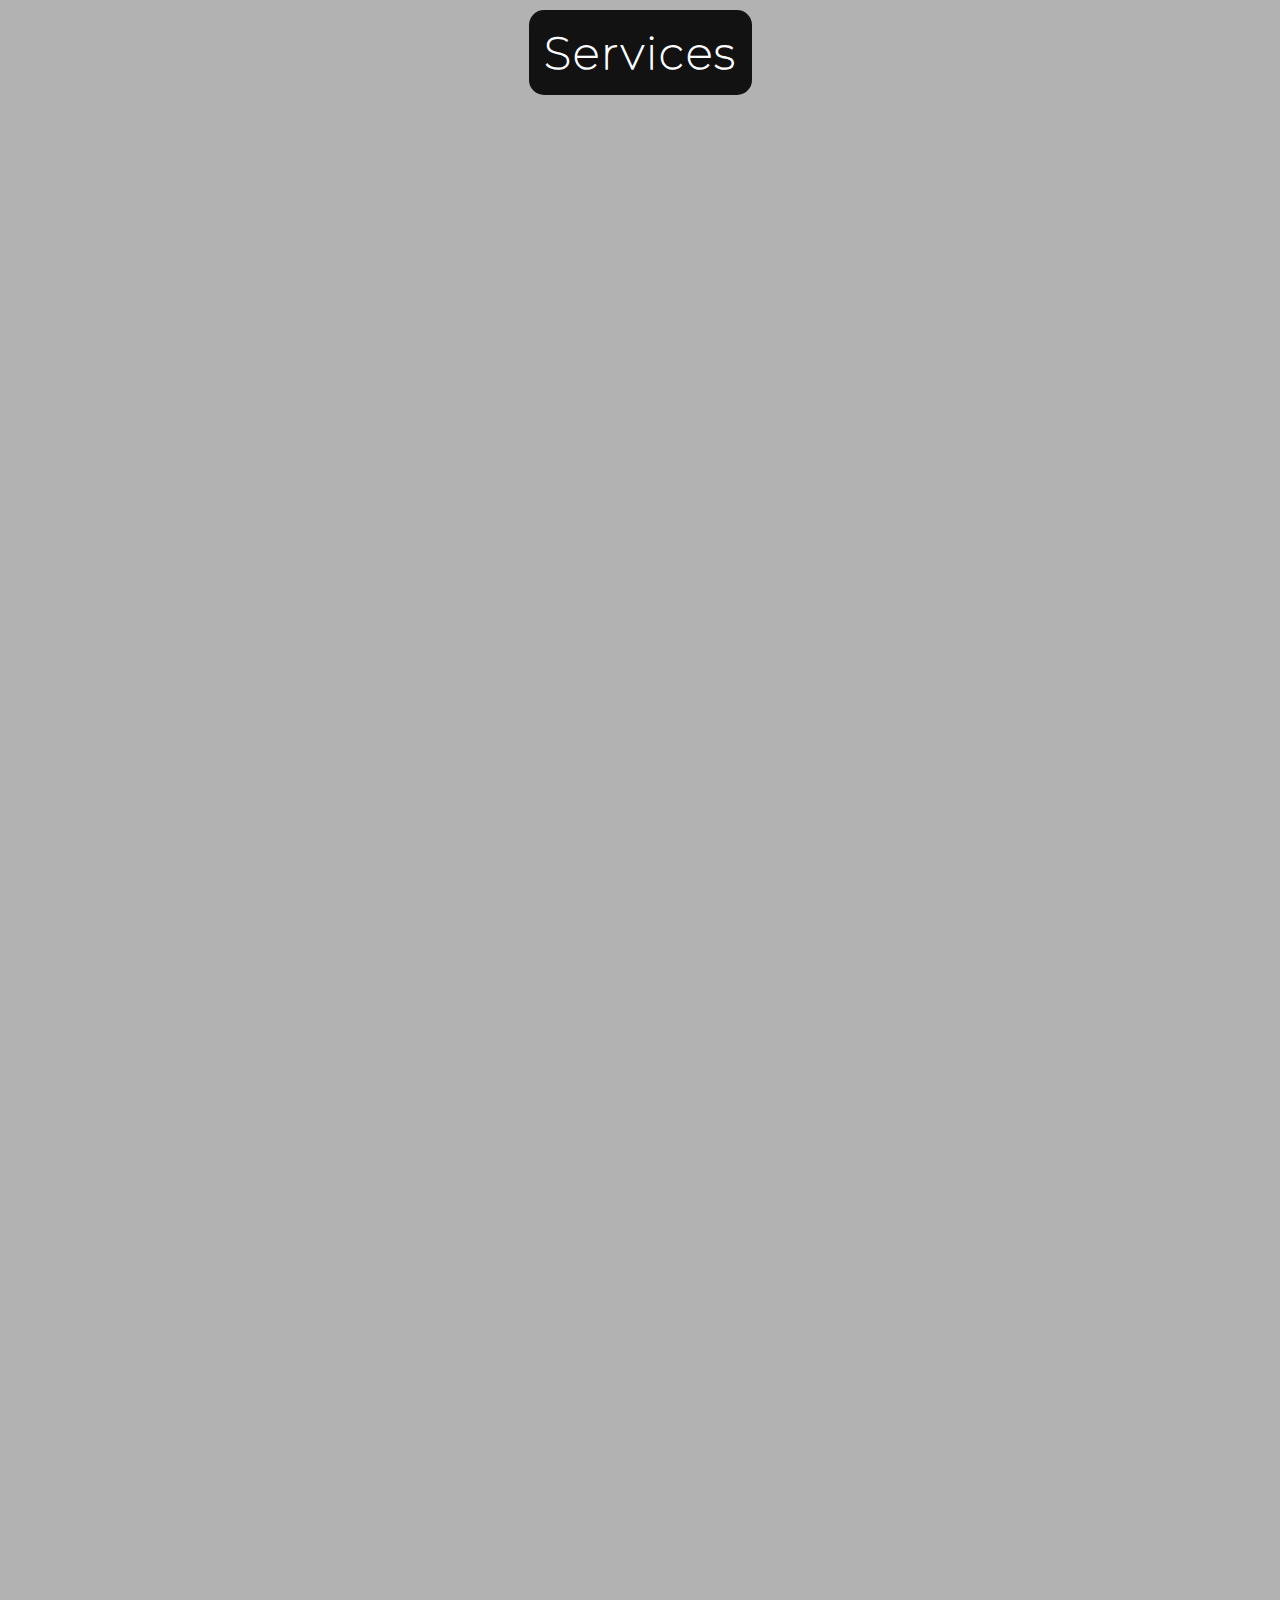
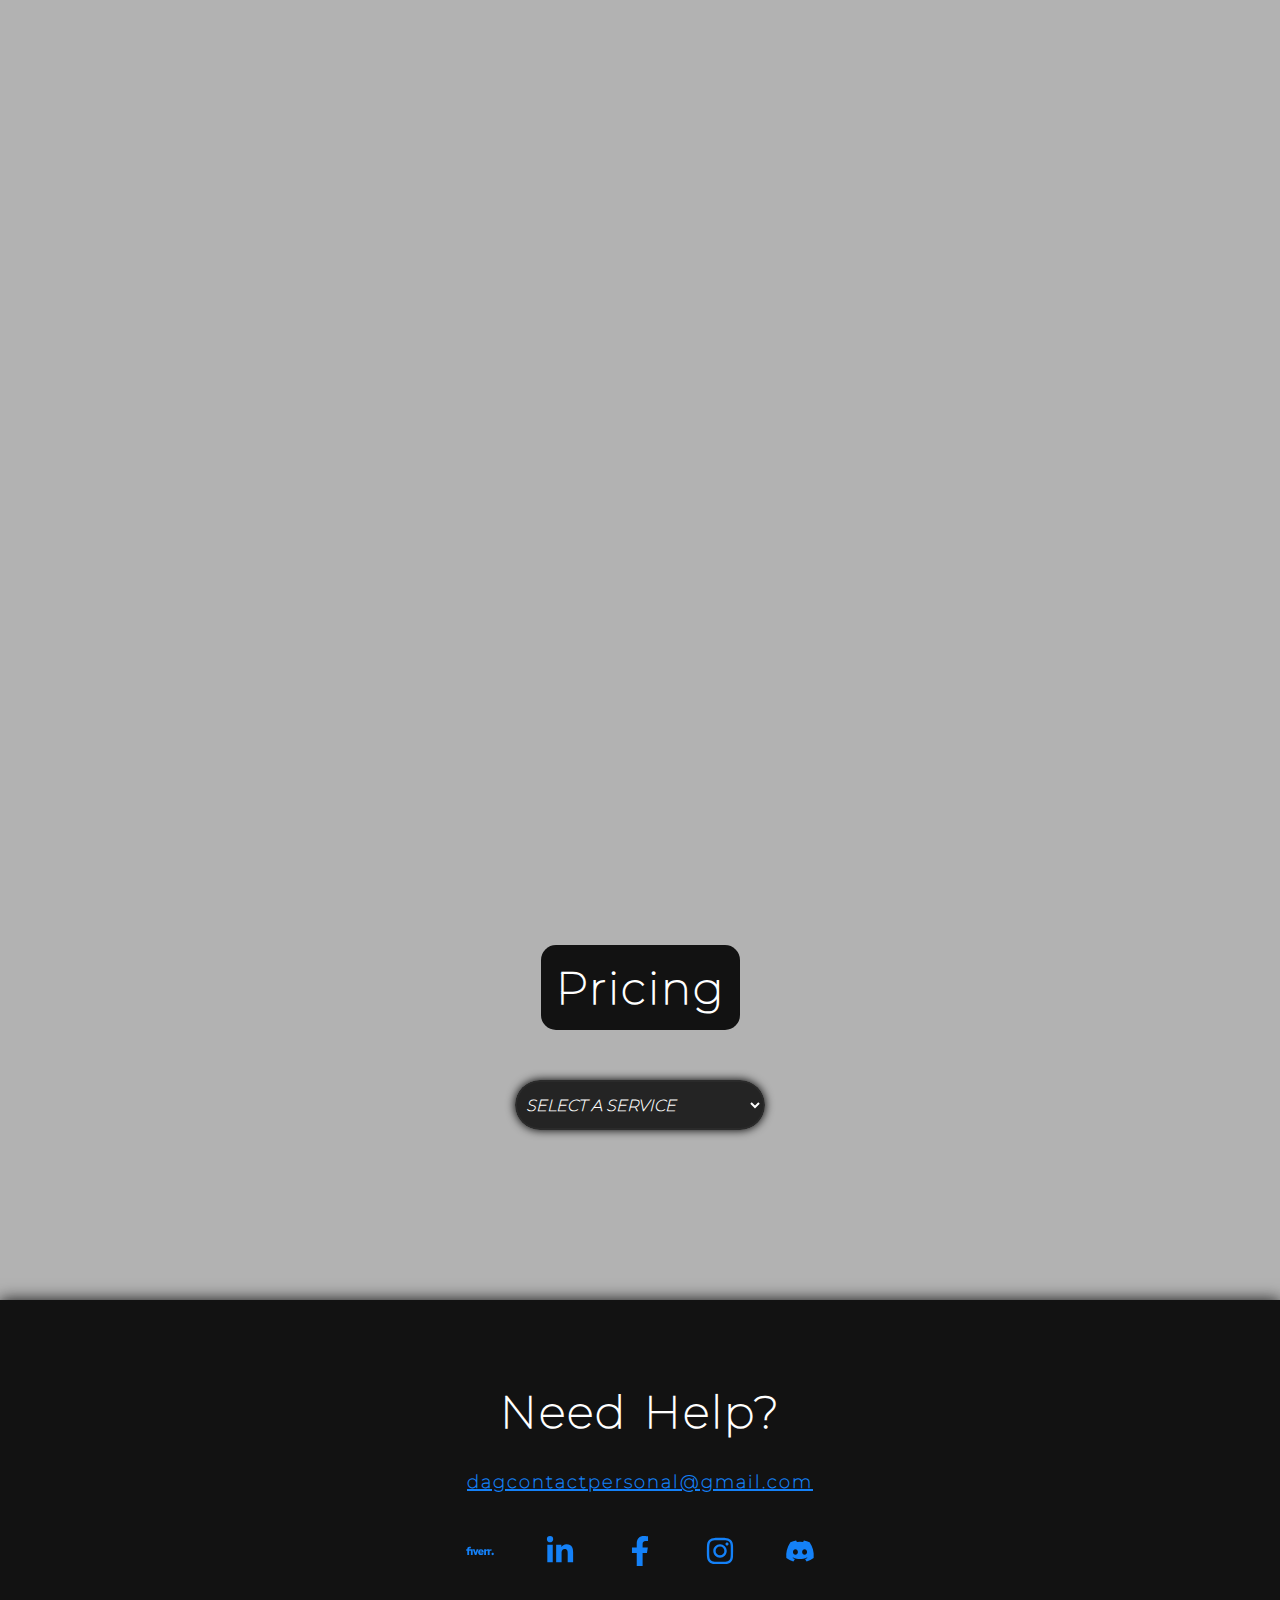
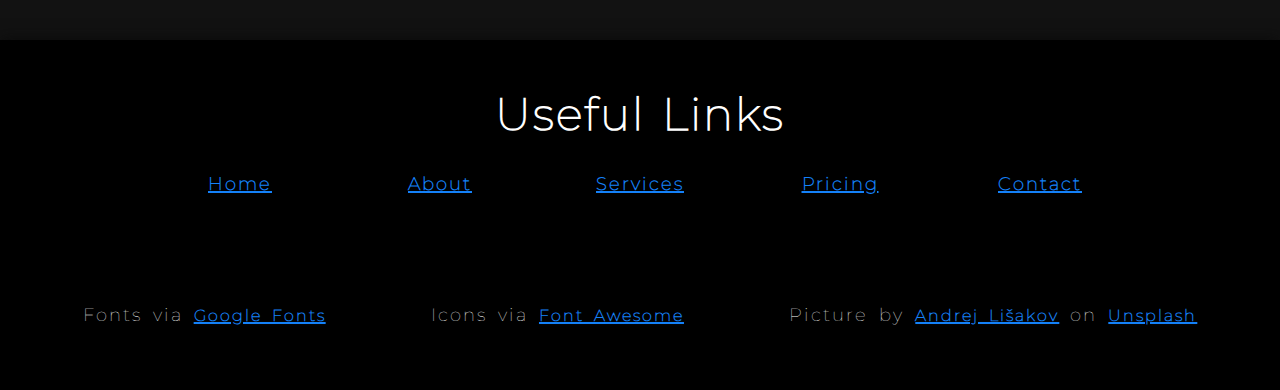
==== commit f840f8f8: "V2.5" ====
--- a/index.html
+++ b/index.html
@@ -61,12 +61,12 @@
         </div>
         <!--INTRODUCTION-->
         <div class="intro">
-            <h1>DAG's Portfolio</h1>
-            <h2>Quality, Beauty and Perfection is what I offer....</h2>
+            <h1 class="animate">DAG's Portfolio</h1>
+            <h2 class="animate">Quality, Beauty and Perfection is what I offer....</h2>
             <a href="#services" class="services-btn">Services</a>
         </div>
         <!--ABOUT-->
-        <div class="about-container" id="about">
+        <div class="about-container reveal" id="about">
             <div class="about">
                 <h3>Who is DAG?</h3>
                 <p>Well, I am <span>Front-End Web Developer</span>, a <span>content writer</span>, a
@@ -79,8 +79,8 @@
         <!--SERVICES-->
         <div class="services-container" id="services">
             <h3>Services</h3>
-            <div class="services">
-                <div class="sers ser1">
+            <div class="services reveal">
+                <div class="sers ser1 reveal">
                     <h4>Front-End Web Development</h4>
                     <p>You want professional looking Front-End websites with responsive design and key features of
                         elegance? You are at the right place. I will create splendid looking, stunning websites with
@@ -91,7 +91,7 @@
                     <a href="#contact">YES! I want this</a>
                 </div>
 
-                <div class="sers ser2">
+                <div class="sers ser2 reveal">
                     <h4>Content Writing</h4>
                     <p>Need an article or maybe a fictional story without plagiarism while being reader-friendly,
                         impactful and compelling. I got you covered; I will write professionally, easy to read with
@@ -101,7 +101,7 @@
                     <a href="#!" onclick="unavailableDisplay()">YES! I want this</a>
                 </div>
 
-                <div class="sers ser3">
+                <div class="sers ser3 reveal">
                     <h4>Graphic Design</h4>
                     <p>Are you in need of a logo to symbolize your brand. I will create amazing logos for your product,
                         service or business and convert it in to a real memorable brand which people can recognize
@@ -112,7 +112,7 @@
                     <a href="#!" onclick="unavailableDisplay()">YES! I want this</a>
                 </div>
 
-                <div class="sers ser4">
+                <div class="sers ser4 reveal">
                     <h4>Virtual Assistant</h4>
                     <p>You are busy, I understand it, you need some to manage things for you. I offer services related
                         to E-mail management (such as replying, forwarding, etc) data-entry, adding and managing
@@ -123,7 +123,7 @@
                     <a href="#!" onclick="unavailableDisplay()">YES! I want this</a>
                 </div>
 
-                <div class="sers ser5">
+                <div class="sers ser5 reveal">
                     <h4>UX/UI Design</h4>
                     <p>Want a splendid looking UI UX for your website or to re-create your existing website/app into a
                         modern-looking one. This is the right place for that. I offer professional and creative UI (User
@@ -133,7 +133,7 @@
                     <a href="#!" onclick="unavailableDisplay()">YES! I want this</a>
                 </div>
 
-                <div class="sers ser6">
+                <div class="sers ser6 reveal">
                     <h4>3D Animation</h4>
                     <p>I will create a visually appealing 3d animation which will serve as an ad for your product; maybe
                         you want a 3d presentation for your kickstarter which will make it stand out. Entire video will
@@ -161,7 +161,7 @@
                 </select>
             </div>
             <div class="pricing" id="prices-container">
-                <div class="basic packages">
+                <div class="basic packages reveal">
                     <div class="price-b prices">
                         <h4>Basic</h4>
                         <h5>30$</h5>
@@ -169,7 +169,7 @@
                     <ul id="basic"></ul>
                     <a href="#contact">Select</a>
                 </div>
-                <div class="standard packages">
+                <div class="standard packages reveal">
                     <div class="price-s prices">
                         <h4>Standard</h4>
                         <h5>60$</h5>
@@ -177,7 +177,7 @@
                     <ul id="standard"></ul>
                     <a href="#contact">Select</a>
                 </div>
-                <div class="premium packages">
+                <div class="premium packages reveal">
                     <div class="price-p prices">
                         <h4>Premium</h4>
                         <h5>150$</h5>
@@ -190,8 +190,8 @@
         <!--CONTACT-->
         <div class="contact-container" id="contact">
             <div class="contact">
-                <h3>Need Help?</h3>
-                <div class="email">
+                <h3 class="animate">Need Help?</h3>
+                <div class="email animate">
                     <a href="mailto:dagcontactpersonal@gmail.com" target="_blank">dagcontactpersonal@gmail.com</a>
                 </div>
                 <ul>
--- a/styling/style.css
+++ b/styling/style.css
@@ -268,13 +268,13 @@
 .intro {
     padding: 60px;
     width: 100%;
-    height: 500px;
+    height: 100vh;
     background: linear-gradient(180deg, rgba(0, 0, 0, 1) 50%, rgba(0, 0, 0, .8), rgba(0, 0, 0, 0.5), rgba(0, 0, 0, 0));
     background-size: 100% 100%;
     background-repeat: no-repeat;
     display: flex;
     flex-direction: column;
-    justify-content: space-around;
+    justify-content: flex-start;
     align-items: center;
     text-align: center;
 }
@@ -290,6 +290,8 @@
 .intro h2 {
     font-size: 26px;
     font-weight: 100;
+    margin-top: 30px;
+    margin-bottom: 150px;
 }
 
 .services-btn {
@@ -825,4 +827,16 @@
 
 .pricing {
     display: none;
+}
+
+.reveal {
+    position: relative;
+    transform: translateY(150px);
+    opacity: 0;
+    transition: 1s all ease;
+}
+
+.reveal.active {
+    transform: translateY(0);
+    opacity: 1;
 }--- a/styling/small-screens.css
+++ b/styling/small-screens.css
@@ -299,7 +299,7 @@
 .intro {
     padding: 30px;
     width: 100%;
-    height: 450px;
+    height: 550px;
     background: linear-gradient(180deg, rgba(0, 0, 0, 1) 50%, rgba(0, 0, 0, .8), rgba(0, 0, 0, 0.5), rgba(0, 0, 0, 0));
     background-size: 100% 100%;
     background-repeat: no-repeat;
@@ -869,4 +869,18 @@
 
 .pricing {
     display: none;
-}+}
+
+.reveal{
+    position: relative;
+    transform: translateY(100px);
+    opacity: 0;
+    transition: 1s all ease;
+  }
+  
+  .reveal.active{
+    transform: translateY(0);
+    opacity: 1;
+  }
+  
+  